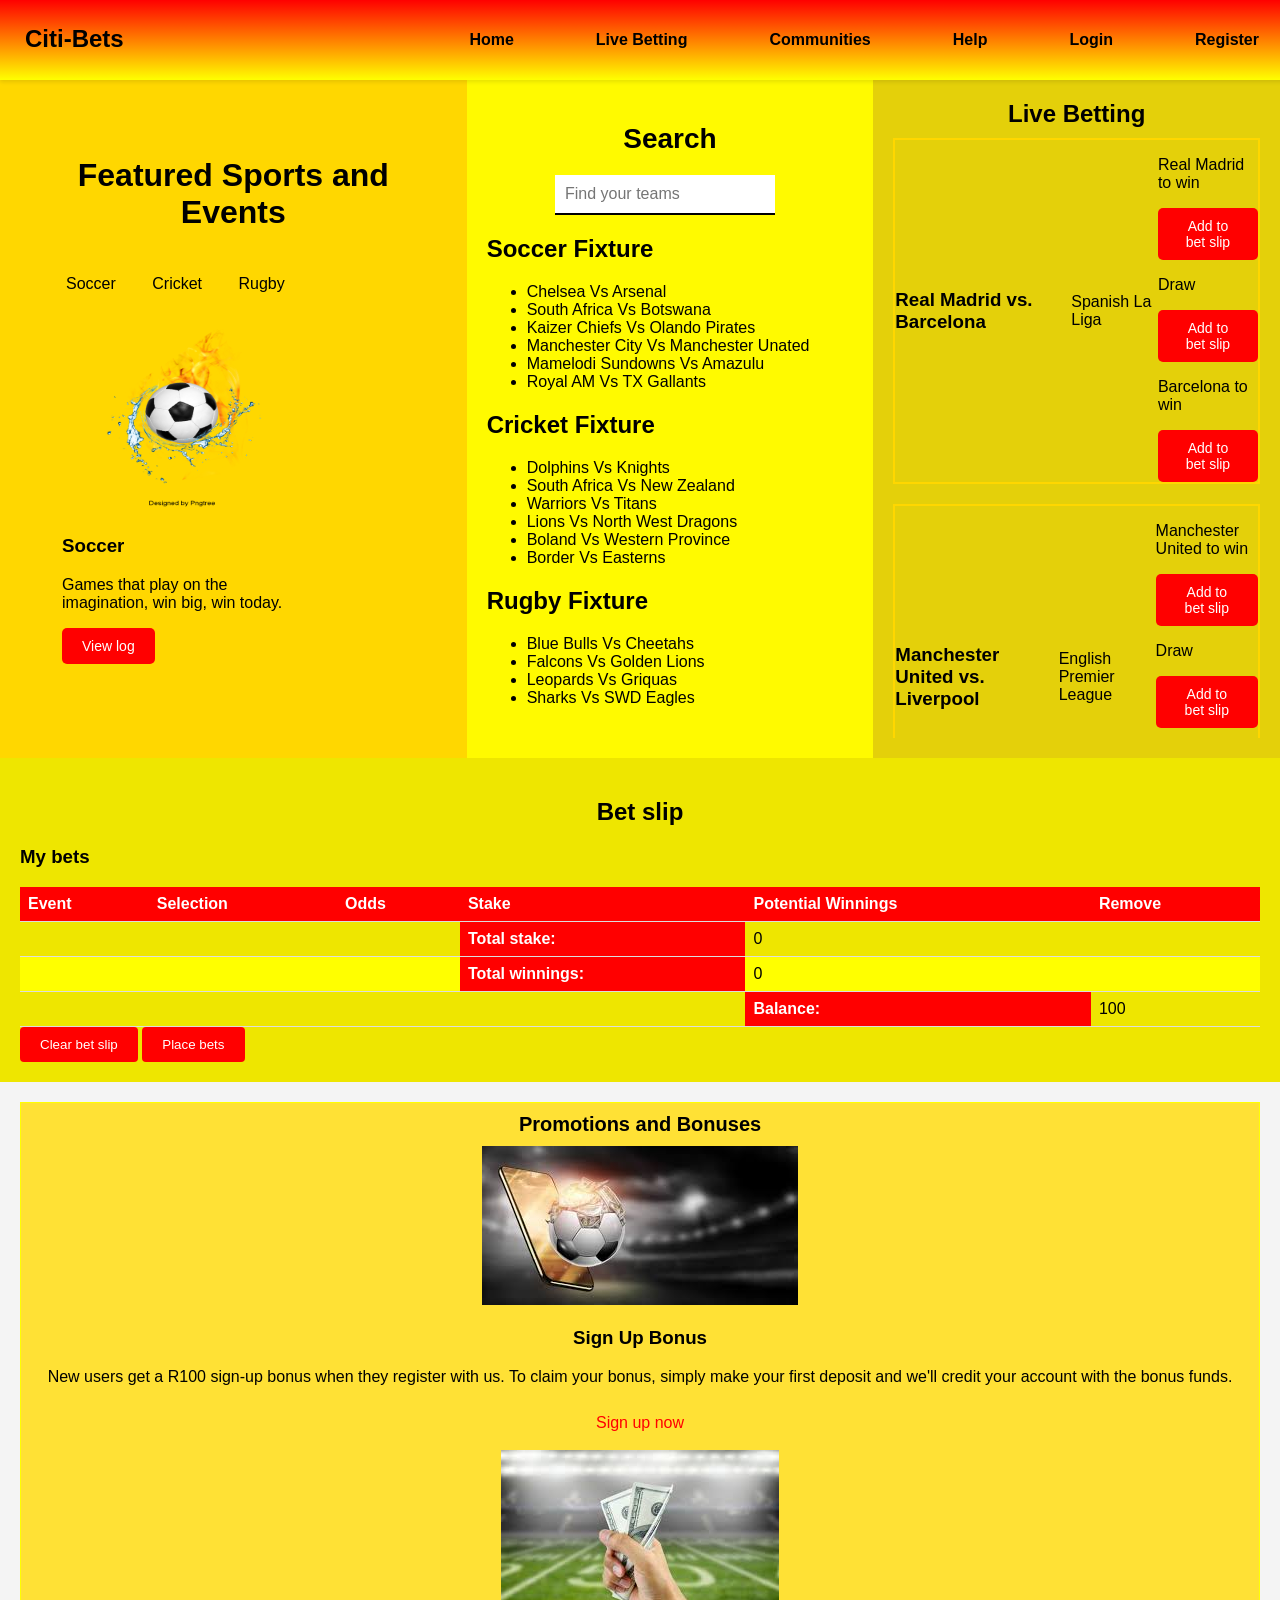
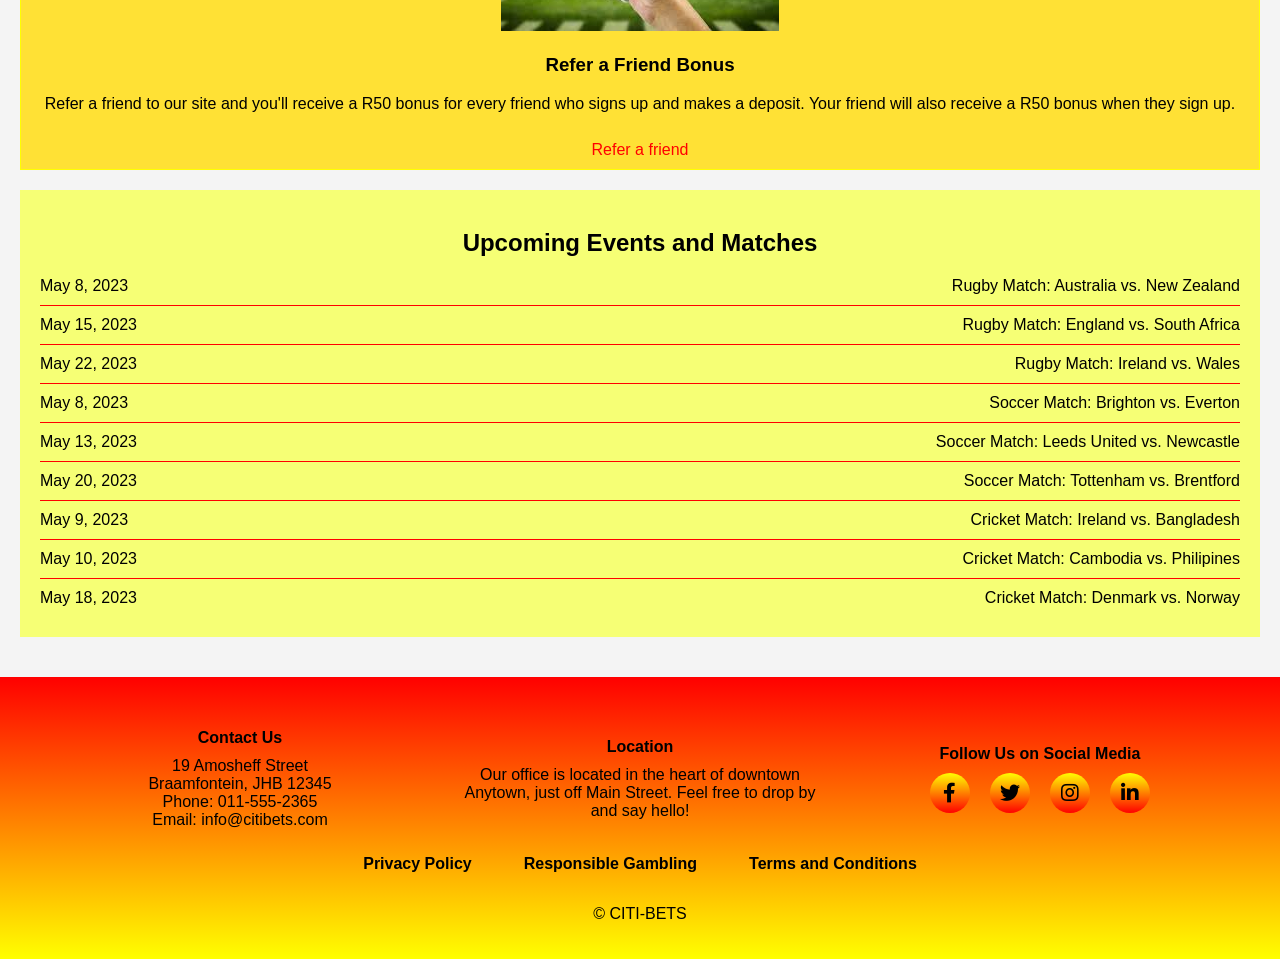
==== betspage.html @ 3cd9afc2 "events" ====
<!DOCTYPE html>
<html>
<head>
	<title>My Sports Betting Website</title>
<!-- Favicon -->
<link href="img/favicon.ico" rel="icon">

<!-- Google Web Fonts -->
<link rel="preconnect" href="https://fonts.googleapis.com">
<link rel="preconnect" href="https://fonts.gstatic.com" crossorigin>
<link href="https://fonts.googleapis.com/css2?family=Open+Sans:wght@400;600&family=Oswald:wght@500;600;700&family=Pacifico&display=swap" rel="stylesheet"> 

<!-- Icon Font Stylesheet -->
<link href="https://cdnjs.cloudflare.com/ajax/libs/font-awesome/5.10.0/css/all.min.css" rel="stylesheet">
<link href="https://cdn.jsdelivr.net/npm/bootstrap-icons@1.4.1/font/bootstrap-icons.css" rel="stylesheet">

<link rel="stylesheet" href="./css/style1.css">

<script>
	// function to show/hide sports content
function showSport(sportId) {
  // Hide all sports
  var sports = document.getElementsByClassName("sport-content");
  for (var i = 0; i < sports.length; i++) {
    sports[i].style.display = "none";
  }

  // Show the selected sport
  var sport = document.getElementById(sportId);
  sport.style.display = "block";
}

// Get all the tab links
var tabLinks = document.getElementsByClassName("tablinks");

// Get all the tab content
var tabContent = document.getElementsByClassName("tabcontent");

// Show the default tab
document.getElementById("Soccer").style.display = "block";

// When a tab is clicked, show the corresponding tab content and set the active tab link
function openTab(event, tabName) {
  // Hide all the tab content
  for (var i = 0; i < tabContent.length; i++) {
    tabContent[i].style.display = "none";
  }
  // Remove the active class from all the tab links
  for (var i = 0; i < tabLinks.length; i++) {
    tabLinks[i].className = tabLinks[i].className.replace(" active", "");
  }
  // Show the tab content for the clicked tab and set the active class for the corresponding tab link
  document.getElementById(tabName).style.display = "block";
  event.currentTarget.className += " active";
}
// End of function to show/hide sports content

// Search team codes
function searchResults(){
		let input = document.getElementById('search_bar').value;
		input = input.toLowerCase();
		let searchList = document.getElementsByClassName('search_results');
		 for(let indexValue =0; indexValue <searchList.length; indexValue++){
			 if(!searchList[indexValue].innerText.toLowerCase().includes(input)){
				searchList[indexValue].style.display="none";
				}
				else {
					searchList[indexValue].display="list-item";			
				}
		 }

		
	}
// end here

</script>
</head>
<body>
	<header>
		<div class="logo">Citi-Bets</div>
		<div class="nav-wrapper">
		  <nav>
			<ul>
			  <li><a href="#">Home</a></li>
			  <li class="dropdown">
				<a href="#" class="dropbtn">Live Betting</a>
				<div class="dropdown-content">
				  <a href="#" onclick="showSport('soccer-content')">Soccer</a>
				  <a href="#" onclick="showSport('cricket-content')">Cricket</a>
				  <a href="#" onclick="showSport('rugby-content')">Rugby</a>
				</div>
			  </li>
			  <li><a href="#">Communities</a></li>
			  <li><a href="Help.html">Help</a></li>
			  <li><a href="Login.html">Login</a></li>
			  <li><a href="Register.html">Register</a></li>
			</ul>
		  </nav>
		  <div class="hamburger">&#9776;</div>
		</div>
	  </header>	  		  
	
	<main>
		<section class="featured">
			<h2>Featured Sports and Events</h2>
			<!-- Code for featured sports and events goes here -->
			<div class="tab">
				<button class="tablinks active" onclick="openTab(event, 'Soccer')" style="font-size: medium;">Soccer</button>
				<button class="tablinks" onclick="openTab(event, 'Cricket')" style="font-size: medium;">Cricket</button>
				<button class="tablinks" onclick="openTab(event, 'Rugby')" style="font-size: medium;">Rugby</button>
			  </div>
			  
			  <div id="Soccer" class="tabcontent" style="display:block;">
				<img src="./images/socceroi.png" alt="Sport Image">
				<h3>Soccer</h3>
				<p>Games that play on the imagination, win big, win today.</p>
				<button class="btn" id="log-button" onclick="openSoccerModal()">View log</button>
			  </div>
			  
			  <div id="Cricket" class="tabcontent">
				<img src="./images/cricketoi.png" alt="Sport Image">
				<h3>Cricket</h3>
				<p>Cricket is a funny game, we have legends and living legends but the game does'nt stop for anyone!   WIN BIG!!!</p>
				<button class="btn" id="cricket-button" onclick="openCricketModal()">View log</button>
			  </div>
			  
			  <div id="Rugby" class="tabcontent">
				<img src="./images/images (12).jpg" alt="Sport Image">
				<h3>Rugby</h3>
				<p>Rugby where supporting a hooker wont get you a divorce.</p>
				<button class="btn" id="Rugby-button" onclick="openRugbyModal()">View log</button>
			  </div>			  

<!-- The soccer modal -->
<div id="log-modal" class="modal">

  <!-- Modal content -->
  <div class="modal-content">
    <span class="sclose">&times;</span>
    <h2>Premier League top 10 </h2>
    <table id="log-table">
      <thead>
        <tr>
          <th>Rank</th>
          <th>Team Name</th>
          <th>Points</th>
          <th>Wins</th>
          <th>Losses</th>
          <th>Draws</th>
        </tr>
      </thead>
      <tbody>
        <!-- Table rows will be dynamically generated -->
      </tbody>
    </table>
  </div>

</div>

<!-- The cricket modal -->
<div id="cricket-modal" class="modal">

  <!-- Modal content -->
  <div class="modal-content">
    <span class="cclose">&times;</span>
    <h2>ICC Cricket Rankings</h2>
    <table id="cricket-table">
      <thead>
        <tr>
          <th>Rank</th>
          <th>Team Name</th>
          <th>Points</th>
          <th>Matches</th>
          <th>Rating</th>
        </tr>
      </thead>
      <tbody>
        <!-- Table rows will be dynamically generated -->
      </tbody>
    </table>
  </div>

</div>

<!-- The modal -->
<div id="Rugby-modal" class="modal">

  <!-- Modal content -->
  <div class="modal-content">
    <span class="rclose">&times;</span>
    <h2>International Rugby League</h2>
    <table id="Rugby-table">
      <thead>
        <tr>
          <th>Rank</th>
          <th>Team Name</th>
          <th>Points</th>
          <th>Wins</th>
          <th>Losses</th>
          <th>Draws</th>
        </tr>
      </thead>
      <tbody>
        <!-- Table data will be populated dynamically -->
      </tbody>
    </table>
  </div>

</div>


			  
		</section>
		<section class="search">
			<h2>Search</h2>
			<!-- Code for search bar goes here -->
			<form>
				<input type="text" placeholder="Find your teams" id="search_bar" onkeypress="searchResults()">
				<!-- <button type="submit"><i class="fa fa-search"></i></button> -->
			  </form>
			  <h1 class="search_by_header">Soccer Fixture</h1>
			  <ul class=""> 
				<!-- <h1>Soccer Fixture</h1> -->
				<li class="search_results">Chelsea Vs Arsenal</li>
				<li class="search_results">South Africa Vs Botswana</li>
				<li class="search_results">Kaizer Chiefs Vs Olando Pirates</li>
				<li class="search_results">Manchester City Vs Manchester Unated</li>
				<li class="search_results">Mamelodi Sundowns Vs Amazulu</li>
				<li class="search_results">Royal AM Vs TX Gallants</li>
			  </ul>
			
			   <h1>Cricket Fixture</h1>
			 
			  <ul class="search_by_header">
				<li class="search_results">Dolphins Vs Knights</li>
				<li class="search_results">South Africa Vs New Zealand</li>
				<li class="search_results">Warriors Vs Titans</li>
				<li class="search_results">Lions Vs North West Dragons</li>
				<li class="search_results">Boland Vs Western Province </li>
				<li class="search_results">Border Vs Easterns</li>
			  </ul>

			   <h1>Rugby Fixture</h1>
			  <ul class="list">
				<li class="search_results">Blue Bulls Vs Cheetahs</li>
				<li class="search_results">Falcons Vs Golden Lions</li>
				<li class="search_results">Leopards Vs Griquas</li>
				<li class="search_results">Sharks Vs SWD Eagles</li>
			  </ul>
		</section>
		<!-- <section class="popular">
			<h2>Betting Markets</h2>
				<div class="market">
				  <img src="./images/images (13).jpg" alt="Market 1 Image" style="width: auto; height: 100px;">
				</div>
				<div class="market">
				  <img src="./images/download (5).jpg" alt="Market 2 Image" style="width: auto; height: 100px;">
				</div>
				<div class="market">
				  <img src="./images/download (6).jpg" alt="Market 3 Image" style="width: auto; height: 100px;">
				</div>		  
		</section>		   -->
		<section class="live">	
			<h2>Live Betting</h2>
		<!-- Soccer -->
<div id="soccer-content" class="sport-content">
	<div class="match">
		<div class="bet">
		  <h3>Real Madrid vs. Barcelona</h3>
		  <p>Spanish La Liga</p>
		  <div class="bet-options">
			<div class="option">
			  <p>Real Madrid to win</p>
			  <button onclick="addBet('Real Madrid vs. Barcelona','Real Madrid to win', 1.8); return true;">Add to bet slip</button>
			</div>
			<div class="option">
			  <p>Draw</p>
			  <button onclick="addBet('Real Madrid vs. Barcelona','Draw', 3.0)">Add to bet slip</button>
			</div>
			<div class="option">
			  <p>Barcelona to win</p>
			  <button onclick="addBet('Real Madrid vs. Barcelona','Barcelona to win', 2.5)">Add to bet slip</button>
			</div>
		  </div>
		</div>
	  </div>
	  
	  <div class="match">
		<div class="bet">
		  <h3>Manchester United vs. Liverpool</h3>
		  <p>English Premier League</p>
		  <div class="bet-options">
			<div class="option">
			  <p>Manchester United to win</p>
			  <button onclick="addBet('Manchester United vs. Liverpool','Manchester United to win', 1.8)">Add to bet slip</button>
			</div>
			<div class="option">
			  <p>Draw</p>
			  <button onclick="addBet('Manchester United vs. Liverpool','Draw', 3.0)">Add to bet slip</button>
			</div>
			<div class="option">
			  <p>Liverpool to win</p>
			  <button onclick="addBet('Manchester United vs. Liverpool','Liverpool to win', 2.5)">Add to bet slip</button>
			</div>
		  </div>
		</div>
	  </div>
	  
	  <div class="match">
		<div class="bet">
		  <h3>Bayern Munich vs. Borussia Dortmund</h3>
		  <p>German Bundesliga</p>
		  <div class="bet-options">
			<div class="option">
			  <p>Bayern Munich to win</p>
			  <button onclick="addBet('Bayern Munich vs. Borussia Dortmund','Bayern Munich to win', 1.5)">Add to bet slip</button>
			</div>
			<div class="option">
			  <p>Draw</p>
			  <button onclick="addBet('Bayern Munich vs. Borussia Dortmund','Draw', 3.2)">Add to bet slip</button>
			</div>
			<div class="option">
			  <p>Borussia Dortmund to win</p>
			  <button onclick="addBet('Bayern Munich vs. Borussia Dortmund','Borussia Dortmund to win', 2.8)">Add to bet slip</button>
			</div>
		  </div>
		</div>
	  </div>
	  
  </div>
  
  <!-- Cricket -->
  <div id="cricket-content" class="sport-content" style="display:none;">
	<div class="match-info">
		<h3>India vs. England</h3>
		<p>Match Status: In Progress</p>
		<p>Current Score: India 112/3 (20 overs)</p>
	</div>
	<div class="betting-options">
		<h4>Top Batsman</h4>
		<ul>
		  <li><button onclick="addBet('India vs. England', 'Virat Kohli', 3.80)">Virat Kohli (3.80)</button></li>
		  <li><button onclick="addBet('India vs. England', 'Joe Root', 4.00)">Joe Root (4.00)</button></li>
		  <li><button onclick="addBet('India vs. England', 'Jonny Bairstow', 4.50)">Jonny Bairstow (4.50)</button></li>
		</ul>
		<h4>Winner of the Match</h4>
		<ul>
		  <li><button onclick="addBet('India vs. England', 'India', 1.80)">India (1.80)</button></li>
		  <li><button onclick="addBet('India vs. England', 'England', 2.20)">England (2.20)</button></li>
		</ul>
	</div>
 

  <div class="match-info">
	<h3>West Indies vs. Pakistan</h3>
	<p>Match Status: In Progress</p>
	<p>Current Score: West Indies 134/2 (25 overs)</p>
  </div>
  <div class="betting-options">
	<h4>Top Batsman</h4>
	<ul>
	  <li><button onclick="addBet('West Indies vs. Pakistan', 'Chris Gayle', 3.50)">Chris Gayle (3.50)</button></li>
	  <li><button onclick="addBet('West Indies vs. Pakistan', 'Babar Azam', 4.00)">Babar Azam (4.00)</button></li>
	  <li><button onclick="addBet('West Indies vs. Pakistan', 'Shai Hope', 4.50)">Shai Hope (4.50)</button></li>
	</ul>
	<h4>Winner of the Match</h4>
	<ul>
	  <li><button onclick="addBet('West Indies vs. Pakistan', 'West Indies', 1.80)">West Indies (1.80)</button></li>
	  <li><button onclick="addBet('West Indies vs. Pakistan', 'Pakistan', 2.20)">Pakistan (2.20)</button></li>
	</ul>
  </div>

  <div class="match-info">
	<h3>South Africa vs. Sri Lanka</h3>
	<p>Match Status: In Progress</p>
	<p>Current Score: South Africa 256/7 (45 overs)</p>
  </div>
  <div class="betting-options">
	<h4>Top Batsman</h4>
	<ul>
	  <li><button onclick="addBet('South Africa vs. Sri Lanka', 'Quinton de Kock', 3.50)">Quinton de Kock (3.50)</button></li>
	  <li><button onclick="addBet('South Africa vs. Sri Lanka', 'Kusal Mendis', 4.00)">Kusal Mendis (4.00)</button></li>
	  <li><button onclick="addBet('South Africa vs. Sri Lanka', 'Hashim Amla', 4.50)">Hashim Amla (4.50)</button></li>
	</ul>
	<h4>Winner of the Match</h4>
	<ul>
	  <li><button onclick="addBet('South Africa vs. Sri Lanka', 'South Africa', 1.80)">South Africa (1.80)</button></li>
	  <li><button onclick="addBet('South Africa vs. Sri Lanka', 'Sri Lanka', 2.20)">Sri Lanka (2.20)</button></li>
	</ul>
  </div>
  

</div>
  
  <!-- Rugby -->
  <div id="rugby-content" class="sport-content" style="display:none;">
	<div class="match-info">
		<h3>New Zealand vs. Australia</h3>
		<p>Match Status: In Progress</p>
		<p>Current Score: New Zealand 21 - Australia 14 (65 minutes)</p>
	</div>
	<div class="betting-options">
		<h4>Next Scoring Play</h4>
		<ul>
			<li><button onclick="addBet('New Zealand vs. Australia', 'New Zealand Try', 1.50)">New Zealand Try (1.50)</button></li>
			<li><button onclick="addBet('New Zealand vs. Australia', 'Australia Penalty', 2.00)">Australia Penalty (2.00)</button></li>
			<li><button onclick="addBet('New Zealand vs. Australia', 'No Scoring in Next 5 minutes', 2.50)">No Scoring in Next 5 minutes (2.50)</button></li>
		</ul>
	<h4>Winning Margin</h4>
		<ul>
			<li><button onclick="addBet('New Zealand vs. Australia', 'New Zealand by 1-10 points', 1.80)">New Zealand by 1-10 points (1.80)</button></li>
			<li><button onclick="addBet('New Zealand vs. Australia', 'New Zealand by 11-20 points', 2.40)">New Zealand by 11-20 points (2.40)</button></li>
			<li><button onclick="addBet('New Zealand vs. Australia', 'Australia by 1-10 points', 3.10)">Australia by 1-10 points (3.10)</button></li>
			<li><button onclick="addBet('New Zealand vs. Australia', 'Australia by 11-20 points', 4.00)">Australia by 11-20 points(4.00)</button></li>
			<li><button onclick="addBet('New Zealand vs. Australia', 'Draw', 1.00)">Draw (1.00)</button></li>
		</ul>
	</div>

	<div class="match-info">
		<h3>South Africa vs. Fiji</h3>
		<p>Match Status: In Progress</p>
		<p>Current Score: South Africa 31 - Fiji 24 (65 minutes)</p>
	</div>
	<div class="betting-options">
		<h4>Next Scoring Play</h4>
		<ul>
			<li><button onclick="addBet('South Africa vs. Fiji', 'New Zealand Try', 1.50)">Fiji Try (1.50)</button></li>
			<li><button onclick="addBet('South Africa vs. Fiji', 'South Africa Penalty', 2.00)">South Africa Penalty (2.00)</button></li>
			<li><button onclick="addBet('South Africa vs. Fiji', 'No Scoring in Next 5 minutes', 2.50)">No Scoring in Next 5 minutes (2.50)</button></li>
		</ul>
	<h4>Winning Margin</h4>
		<ul>
			<li><button onclick="addBet('South Africa vs. Fiji', 'New Zealand by 1-10 points', 1.80)">Fiji by 1-10 points (1.80)</button></li>
			<li><button onclick="addBet('South Africa vs. Fiji', 'New Zealand by 11-20 points', 2.40)">Fiji by 11-20 points (2.40)</button></li>
			<li><button onclick="addBet('South Africa vs. Fiji', 'Australia by 1-10 points', 3.10)">South Africa by 1-10 points (3.10)</button></li>
			<li><button onclick="addBet('South Africa vs. Fiji', 'Australia by 11-20 points', 4.00)">South Africa by 11-20 points(4.00)</button></li>
			<li><button onclick="addBet('South Africa vs. Fiji', 'Draw', 1.00)">Draw (1.00)</button></li>
		</ul>
	</div>

	<div class="match-info">
		<h3>Argentina vs. Wales</h3>
		<p>Match Status: In Progress</p>
		<p>Current Score: Argentina 41 - Wales 34 (65 minutes)</p>
	</div>
	<div class="betting-options">
		<h4>Next Scoring Play</h4>
		<ul>
			<li><button onclick="addBet('Argentina vs. Wales', 'Argentina Try', 1.50)">Argentina Try (1.50)</button></li>
			<li><button onclick="addBet('Argentina vs. Wales', 'Wales Penalty', 2.00)">Wales Penalty (2.00)</button></li>
			<li><button onclick="addBet('Argentina vs. Wales', 'No Scoring in Next 5 minutes', 2.50)">No Scoring in Next 5 minutes (2.50)</button></li>
		</ul>
	<h4>Winning Margin</h4>
		<ul>
			<li><button onclick="addBet('Argentina vs. Wales', 'Argentina by 1-10 points', 1.80)">Argentina by 1-10 points (1.80)</button></li>
			<li><button onclick="addBet('Argentina vs. Wales', 'Argentina by 11-20 points', 2.40)">Argentina by 11-20 points (2.40)</button></li>
			<li><button onclick="addBet('Argentina vs. Wales', 'Wales by 1-10 points', 3.10)">Wales by 1-10 points (3.10)</button></li>
			<li><button onclick="addBet('Argentina vs. Wales', 'Wales by 11-20 points', 4.00)">Wales by 11-20 points(4.00)</button></li>
			<li><button onclick="addBet('Argentina vs. Wales', 'Draw', 1.00)">Draw (1.00)</button></li>
		</ul>
	</div>

		</section>		  
		<section class="Bets">
			<h2>Bet slip</h2>
			<div class="bet-content">
			<div class="bet-slip">
				<h3>My bets</h3>
				<div class="table-container">
				<table id="bets-table">
				  <thead>
					<tr>
					  <th>Event</th>
					  <th>Selection</th>
					  <th>Odds</th>
					  <th>Stake</th>
					  <th>Potential Winnings</th>
					  <th>Remove</th>
					</tr>
				  </thead>
				  <tbody>
					<!-- Rows for each selected bet will be added dynamically with JavaScript -->
				  </tbody>
				  <tfoot>
					<tr>
					  <td colspan="3"></td>
					  <th>Total stake:</th>
					  <td id="total-stake">0</td>
					  <td></td>
					</tr>
					<tr>
					  <td colspan="3"></td>
					  <th>Total winnings:</th>
					  <td id="total-winnings">0</td>
					  <td></td>
					</tr>
					<tr>
					  <td colspan="4"></td>
					  <th>Balance:</th>
					  <td id="balance">100</td>
					</tr>
				  </tfoot>
				</table>
				</div>
				<button class="btn-clear" onclick="clearBetSlip()">Clear bet slip</button>
				<button class="btn-place" onclick="placeBets()">Place bets</button>

<script>
	//set the cookie
	function setCookie(name, value, days) {
    var expires = "";
    if (days) {
      var date = new Date();
      date.setTime(date.getTime() + (days * 24 * 60 * 60 * 1000));
      expires = "; expires=" + date.toUTCString();
    }
    document.cookie = name + "=" + (value || "") + expires + "; path=/";
  }
  //get the cookie
  function getCookie(name) {
    var nameEQ = name + "=";
    var ca = document.cookie.split(';');
    for (var i = 0; i < ca.length; i++) {
      var c = ca[i];
      while (c.charAt(0) == ' ') c = c.substring(1, c.length);
      if (c.indexOf(nameEQ) == 0) return c.substring(nameEQ.length, c.length);
    }
    return null;
  }
  //clear the cookie after a certain amount of time
  function clearCookie(name) {
    document.cookie = name + '=; Max-Age=-99999999;';
  }
  //save bets to the cookie
  function saveBetsToCookie(bets) {
    setCookie("bets", JSON.stringify(bets), 7);
  }
  //get the bets from the cookie
  function getBetsFromCookie() {
    var bets = getCookie("bets");
    if (bets) {
      return JSON.parse(bets);
    }
    return [];
  }
// Get the bets from cookies and populate the table
var bets = getBetsFromCookie();
var tableBody = document.querySelector("#bets-table tbody");
tableBody.innerHTML = "";
for (var i = 0; i < bets.length; i++) {
  var bet = bets[i];
  var row = tableBody.insertRow(-1);
  var eventCell = row.insertCell(0);
  var selectionCell = row.insertCell(1);
  var oddsCell = row.insertCell(2);
  var stakeCell = row.insertCell(3);
  var winningsCell = row.insertCell(4);
  var removeCell = row.insertCell(5);
  eventCell.innerHTML = bet.event;
  selectionCell.innerHTML = bet.selection;
  oddsCell.innerHTML = bet.odds;
  stakeCell.innerHTML = bet.stake;
  winningsCell.innerHTML = bet.winnings;
  removeCell.innerHTML = '<button onclick="removeBet(' + i + ')">Remove</button>';
}

// Clear the table on page load
tableBody.innerHTML = "";

function placeBets() {
  // Get the bets from the table
  var betsTable = document.getElementById("bets-table");
  var betsRows = betsTable.getElementsByTagName("tbody")[0].getElementsByTagName("tr");
  var bets = [];
  for (var i = 0; i < betsRows.length; i++) {
    var bet = {
      event: betsRows[i].getElementsByTagName("td")[0].textContent,
      selection: betsRows[i].getElementsByTagName("td")[1].textContent,
      odds: betsRows[i].getElementsByTagName("td")[2].textContent,
      stake: betsRows[i].getElementsByTagName("td")[3].textContent,
      potentialWinnings: betsRows[i].getElementsByTagName("td")[4].textContent
    };
    bets.push(bet);
  }

  // Save the bets to cookies
  document.cookie = "bets=" + JSON.stringify(bets);

  // Show alert to confirm bet placement
  alert("Your bet has been placed successfully!");

  // Redirect the user to their profile page
//   window.location.href = "profile.html";
}
// Get the balance and total stake elements
const balanceEl = document.getElementById('balance');
const totalStakeEl = document.getElementById('total-stake');

// Update the balance as the total stake changes
totalStakeEl.addEventListener('input', () => {
  const balance = parseFloat(balanceEl.textContent);
  const totalStake = parseFloat(totalStakeEl.textContent);
  const newBalance = balance - totalStake;
  balanceEl.textContent = newBalance.toFixed(2);
});

</script>

			  </div>
			</div>
		</section>
		
	</main>
	<aside>
		<section class="promotions">
			<h2>Promotions and Bonuses</h2>
			<div class="promotion">
				<img src="./images/images (14).jpg" alt="Promotion 1">
				<h3>Sign Up Bonus</h3>
				<p>New users get a R100 sign-up bonus when they register with us. To claim your bonus, simply make your first deposit and we'll credit your account with the bonus funds.</p><br/>
				<a href="Register.html" class="btn btn-primary">Sign up now</a><br/>
			  </div>
			  <div class="promotion"><br/>
				<img src="./images/images (15).jpg" alt="Promotion 2">
				<h3>Refer a Friend Bonus</h3>
				<p>Refer a friend to our site and you'll receive a R50 bonus for every friend who signs up and makes a deposit. Your friend will also receive a R50 bonus when they sign up.</p><br/>
				<a href="communities.html" class="btn btn-primary">Refer a friend</a><br/>
			  </div>
		</section>
		<section class="upcoming">
			<h2>Upcoming Events and Matches</h2>
				<ul>
				  <li>
					<span class="date">May 8, 2023</span>
					<span class="event">Rugby Match: Australia vs. New Zealand</span>
				  </li>
				  <li>
					<span class="date">May 15, 2023</span>
					<span class="event">Rugby Match: England vs. South Africa</span>
				  </li>
				  <li>
					<span class="date">May 22, 2023</span>
					<span class="event">Rugby Match: Ireland vs. Wales</span>
				  </li>
				  <li>
					<span class="date">May 8, 2023</span>
					<span class="event">Soccer Match: Brighton vs. Everton</span>
				  </li>
				  <li>
					<span class="date">May 13, 2023</span>
					<span class="event">Soccer Match: Leeds United vs. Newcastle</span>
				  </li>
				  <li>
					<span class="date">May 20, 2023</span>
					<span class="event">Soccer Match: Tottenham vs. Brentford</span>
				  </li>
				  <li>
					<span class="date">May 9, 2023</span>
					<span class="event">Cricket Match: Ireland vs. Bangladesh</span>
				  </li>
				  <li>
					<span class="date">May 10, 2023</span>
					<span class="event">Cricket Match: Cambodia vs. Philipines</span>
				  </li>
				  <li>
					<span class="date">May 18, 2023</span>
					<span class="event">Cricket Match: Denmark vs. Norway</span>
				  </li>
				</ul>
		</section>
			  
		<!-- <section class="quick-links">
			<h2>Logs</h2>
			<h3 style="text-align: center;" id="soccerh">Soccer</h3>
			
			<h3 style="text-align: center;" id="cricketh">Cricket</h3>
			
			<h3 style="text-align: center;" id="rugbyh">Rugby</h3>
			

		</section> -->
	</aside>


	    <!-- Footer Start -->
		<footer>
			<div class="footer-container">
			  <div class="footer-section contact">
				<h4>Contact Us</h4>
				<p>19 Amosheff Street<br> Braamfontein, JHB 12345<br> Phone: 011-555-2365<br> Email: info@citibets.com</p>
			  </div>
			  <div class="footer-section location">
				<h4>Location</h4>
				<p>Our office is located in the heart of downtown Anytown, just off Main Street. Feel free to drop by and say hello!</p>
			  </div>
			  <div class="footer-section social-media">
				<h4>Follow Us on Social Media</h4>
				<ul>
				  <li><a href="#"><i class="fab fa-facebook-f"></i></a></li>
				  <li><a href="#"><i class="fab fa-twitter"></i></a></li>
				  <li><a href="#"><i class="fab fa-instagram"></i></a></li>
				  <li><a href="#"><i class="fab fa-linkedin-in"></i></a></li>
				</ul>
			  </div>
			</div>
			<nav class="btmnav">
			  <ul>
				<li><a href="#">Privacy Policy</a></li>
				<li><a href="#">Responsible Gambling</a></li>
				<li><a href="#">Terms and Conditions</a></li>
			  </ul>
			</nav>
			<p>&copy; CITI-BETS</p>
		  </footer>
		  
		<!-- Footer End -->



<script>
	// sports betting
function addBet(event, selection, odds) {
  // Get the bet slip table and the total stake and total winnings cells
  const betSlipTable = document.querySelector('.bet-slip table tbody');
  const totalStakeCell = document.getElementById('total-stake');
  const totalWinningsCell = document.getElementById('total-winnings');
  
  // Create a new row for the bet in the bet slip table
  const newRow = document.createElement('tr');
  
  // Create cells for the new row with the selection, odds, and stake
  const eventCell = document.createElement('td');
  const selectionCell = document.createElement('td');
  const oddsCell = document.createElement('td');
  const stakeCell = document.createElement('td');
  const potentialWinningsCell = document.createElement('td');
  const removeCell = document.createElement('td');
  
  // Add the selection, odds, and stake to the cells
  eventCell.textContent = event;
  selectionCell.textContent = selection;
  oddsCell.textContent = odds;
  stakeCell.innerHTML = `<input type="number" min="0" step="0.01" value="0" onchange="updateBet(this, ${odds})">`;
  potentialWinningsCell.textContent = '0';
  removeCell.innerHTML = '<button onclick="removeBet(this)">Remove</button>';
  
  // Append the cells to the new row
  newRow.appendChild(eventCell);
  newRow.appendChild(selectionCell);
  newRow.appendChild(oddsCell);
  newRow.appendChild(stakeCell);
  newRow.appendChild(potentialWinningsCell);
  newRow.appendChild(removeCell);
  
  // Append the new row to the bet slip table
  betSlipTable.appendChild(newRow);
  
  // Update the total stake and total winnings cells
  updateTotalStakeAndWinnings();
}

function updateBet(inputElement, odds) {
  // Get the stake and potential winnings cells for this row
  const stakeCell = inputElement.parentNode;
  const potentialWinningsCell = stakeCell.nextElementSibling;
  
  // Calculate the potential winnings based on the stake and odds
  const stake = inputElement.value;
  const potentialWinnings = stake * odds;
  
  // Update the potential winnings cell
  potentialWinningsCell.textContent = potentialWinnings.toFixed(2);
  
  // Update the total stake and total winnings cells
  updateTotalStakeAndWinnings();
}

function removeBet(buttonElement) {
  // Get the row to remove
  const rowToRemove = buttonElement.parentNode.parentNode;
  
  // Remove the row from the bet slip table
  rowToRemove.remove();
  
  // Update the total stake and total winnings cells
  updateTotalStakeAndWinnings();
}

function clearBetSlip() {
  // Get the bet slip table and the total stake and total winnings cells
  const betSlipTable = document.querySelector('.bet-slip table tbody');
  const totalStakeCell = document.getElementById('total-stake');
  const totalWinningsCell = document.getElementById('total-winnings');
  
  // Remove all rows from the bet slip table
  betSlipTable.innerHTML = '';
  
  // Reset the total stake and total winnings cells
  totalStakeCell.textContent = '0';
  totalWinningsCell.textContent = '0';
}

function updateTotalStakeAndWinnings() {
  // Get the bet slip table, the total stake and total winnings cells, and the balance cell
  const betSlipTable = document.querySelector('.bet-slip table tbody');
  const totalStakeCell = document.getElementById('total-stake');
  const totalWinningsCell = document.getElementById('total-winnings');
  const balanceCell = document.getElementById('balance');

  // Get the current balance
  let balance = parseFloat(balanceCell.textContent);

  // Calculate the total stake and total potential winnings
  let totalStake = 0;
  let totalPotentialWinnings = 0;

  // Loop through each row in the bet slip table
  const betRows = betSlipTable.querySelectorAll('tr');
  betRows.forEach(row => {
    // Get the stake and potential winnings cells for this row
    const stakeCell = row.querySelector('td:nth-child(4)');
    const potentialWinningsCell = row.querySelector('td:nth-child(5)');

    // Get the stake and potential winnings for this row
    const stake = parseFloat(stakeCell.querySelector('input').value);
    const potentialWinnings = parseFloat(potentialWinningsCell.textContent);

    // Add the stake and potential winnings to the totals
    totalStake += stake;
    totalPotentialWinnings += potentialWinnings;
  });

  // Decrement the balance by the total stake
  balance -= totalStake;

  // Update the total stake, balance, and total potential winnings cells
  totalStakeCell.textContent = totalStake.toFixed(2);
  balanceCell.textContent = balance.toFixed(2);
  totalWinningsCell.textContent = totalPotentialWinnings.toFixed(2);
}

// end of sports betting
</script>
		<script src="https://ajax.googleapis.com/ajax/libs/jquery/3.6.4/jquery.min.js"></script>
		<script src="./Js/Script.js"></script>
		<script src="./Js/soccer.js"></script>
		<script src="./Js/cricket.js"></script>
		<script src="./Js/rugby.js"></script>
</body>
</html>
---- css/style1.css ----
body {
	margin: 0;
	padding: 0;
	font-family: Arial, sans-serif;
	font-size: 16px;
}
/* navigation bar */
header {
  position: fixed;
  top: 0;
  left: 0;
  width: 100%;
  background: linear-gradient(to bottom, red, yellow);
  z-index: 999;
  box-shadow: 0px 2px 4px rgba(0, 0, 0, 0.1);
  padding: 15px;
}

nav {
  display: flex;
  justify-content: flex-end;
}

nav ul {
  display: flex;
  list-style: none;
  margin: 0;
  padding: 0;
}

nav li {
  margin-left: 30px;
  margin-right: 20px;
}

nav a {
  display: block;
  text-decoration: none;
  color: black;
  font-weight: bold;
  padding: 10px 20px;
  padding: 16px;
  font-size: 16px;
  border: none;
}

nav a:hover {
  background-color: #FFA500; /* orange */
}

.logo {
  float: left;
  font-size: 24px;
  font-weight: bold;
  margin: 10px;
}

.dropdown {
  position: relative;
  display: inline-block;
}

.dropbtn {
  padding: 16px;
  font-size: 16px;
  border: none;
}

.dropdown-content {
  display: none;
  position: absolute;
  background: linear-gradient(to bottom, red, yellow);
  min-width: 160px;
  box-shadow: 0px 8px 16px 0px rgba(0, 0, 0, 0.2);
  z-index: 1;
}

.dropdown-content a {
  color: black;
  padding: 12px 16px;
  text-decoration: none;
  display: block;
}

.dropdown-content a:hover {
  background-color: #FFA500; /* orange */
}

.dropdown:hover .dropdown-content {
  display: block;
}

.dropdown:hover .dropbtn {
  background-color: #FFA500; /* orange */
}

.hamburger {
  display: none;
  cursor: pointer;
}

@media (max-width: 768px) {
  nav{
    display: none;
  }
  nav ul {
    width: 100%;
  }

  nav li {
    margin: 10px;
  }

  nav a {
    padding: 10px;
  }

  .logo {
    margin-left: 10px;
  }

  .hamburger {
    display: block;
  }

  nav ul {
    position: absolute;
    top: 80px;
    right: 0;
    bottom: 0;
    transform: translateY(-100%);
    transition: transform 0.3s ease-in-out;
  }

  nav ul.show {
    transform: translateY(0);
  }
  
  .nav-wrapper.active .nav-ul {
    display: block;
  }
}
/* end of nav bar */

main {
	display: flex;
	flex-wrap: wrap;
	justify-content: space-between;
    margin-top: 80px;
}

section {
    flex: 1;
    padding: 20px;
    box-sizing: border-box;
}

/* Featured sports sections */
.featured {
    background-color: #eee;
}

.featured {
    background-color: #FFD700; /* yellow */
    color: #000000; /* black */
    padding: 50px;
  }
  
  .featured h2 {
    font-size: 32px;
    margin-bottom: 30px;
  }
  
  .featured .btn{
    background-color: red;
    color: white;
    border: none;
    padding: 10px 20px;
    font-size: 14px;
    border-radius: 5px;
    cursor: pointer;
  }

  .featured .btn:hover{
    color: black;
  }

/* tabs for featured sports */
/* Style the tab */
.tab {
  overflow: hidden;
  width: auto;
}

/* Style the buttons inside the tab */
.tab button {
  background-color: inherit;
  float: center;
  border: none;
  outline: none;
  cursor: pointer;
  padding: 14px 16px;
  transition: 0.3s;
}

/* Change background color of buttons on hover */
.tab button:hover {
  color: black;
}

/* Create an active/current tablink class */
.tab button:hover {
  color: red;
}

/* Style the tab content */
.tabcontent {
  display: none;
  padding: 6px 12px;
  border-top: none;
  width: 240px;
}
.tabcontent img {
  height: 200px;
  width: 240px;
}

/* Style the soccer modal */
.modal {
  display: none; /* Hidden by default */
  position: absolute; /* Stay in place */
  overflow: hidden;
  left: 0;
  top: 0;
  width: 100%; /* Full width */
  height: 100%; /* Full height */
  background-color: rgb(0,0,0); /* Fallback color */
  background-color: rgba(0,0,0,0.4); /* Black w/ opacity */
}

/* Modal Content/Box */
.modal-content {
  background-color: #fefefe;
  margin: 10% auto; /* 15% from the top and centered */
  padding: 20px;
  border: 1px solid #888;
  width: 80%; /* Could be more or less, depending on screen size */
}

/* The Close Button */
.sclose {
  color: #aaaaaa;
  float: right;
  font-size: 28px;
  font-weight: bold;
}

.sclose:hover,
.sclose:focus {
  color: #000;
  text-decoration: none;
  cursor: pointer;
}

/* Table styles */
#log-table {
  border-collapse: collapse;
  width: 100%;
}

#log-table th,
#log-table td {
  text-align: left;
  padding: 8px;
  border-bottom: 1px solid #ddd;
}

#log-table th {
  background-color: red;
  color: white;
}

#log-table tr:nth-child(even) {
  background-color: yellow;
}

#log-table tr:hover {
  background-color: goldenrod;
}

/* The cricket modal */
/* The Close Button */
.cclose {
  color: #aaaaaa;
  float: right;
  font-size: 28px;
  font-weight: bold;
}

.cclose:hover,
.cclose:focus {
  color: #000;
  text-decoration: none;
  cursor: pointer;
}

/* Table styles */
#cricket-table {
  border-collapse: collapse;
  width: 100%;
}

#cricket-table th,
#cricket-table td {
  text-align: left;
  padding: 8px;
  border-bottom: 1px solid #ddd;
}

#cricket-table th {
  background-color: red;
  color: white;
}

#cricket-table tr:nth-child(even) {
  background-color: yellow;
}

#cricket-table tr:hover {
  background-color: goldenrod;
}

/* Style the rugby modal */
/* The Close Button */
.rclose {
  color: #aaaaaa;
  float: right;
  font-size: 28px;
  font-weight: bold;
}

.rclose:hover,
.rclose:focus {
  color: #000;
  text-decoration: none;
  cursor: pointer;
}

/* Table styles */
#Rugby-table {
  border-collapse: collapse;
  width: 100%;
}

#Rugby-table th,
#Rugby-table td {
  text-align: left;
  padding: 8px;
  border-bottom: 1px solid #ddd;
}

#Rugby-table th {
  background-color: red;
  color: white;
}

#Rugby-table tr:nth-child(even) {
  background-color: yellow;
}

#Rugby-table tr:hover {
  background-color: goldenrod;
}
/* end featured sports sections */

/* Search section */
.search {
    background-color: #FFFA00;
    padding: 20px;
  }
  
  h2 {
    color: black;
    text-align: center;
    margin-bottom: 20px;
  }
  
  form {
    display: flex;
    align-items: center;
    justify-content: center;
  }
  
  input[type="text"] {
    border: none;
    border-bottom: 2px solid black;
    padding: 10px;
    margin-right: 10px;
    /* width: 70%; */
    font-size: 16px;
    color: black;
  }
   
/* end of search section */

/* popular betting markets */
section.popular {
    background-color: #FFEF00;
    color: black;
    padding: 20px;
  }
  
  section.popular h2 {
    font-size: 28px;
    margin-bottom: 20px;
  }
  
  section.popular div {
    display: flex;
    align-items: center;
    margin-bottom: 20px;
  }
  
  section.popular div img {
    width: 200px;
    margin-right: 20px;
  }
  
  section.popular div p {
    margin: 0;
    font-size: 20px;
  }  
/* end of popular betting markets */

/* Live betting section */
/* Soccer */
.live {
    background-color: #E4D00A;
    color: black;
    padding: 20px;
  }
  
  h2 {
    font-size: 28px;
    text-align: center;
    margin-bottom: 20px;
  }
  
  .bet {
    display: flex;
    align-items: center;
    justify-content: space-between;
    margin-bottom: 20px;
    border: 2px solid gold;
  }
  
  .bet img {
    max-width: 100px;
  }
  
  .bet-info {
    flex-grow: 1;
    margin-left: 20px;
  }
  
  .bet-title {
    font-size: 24px;
    font-weight: bold;
    margin-bottom: 10px;
  }
  
  .bet-odds {
    font-size: 18px;
    font-weight: bold;
  }
  
  .bet-options button {
    background-color: red;
    color: #fff;
    border: none;
    padding: 10px 20px;
    font-size: 14px;
    border-radius: 5px;
    cursor: pointer;
  }
  
  .bet-options button:hover {
    color: black;
  }
  
  /* cricket */
  .live h2 {
    font-size: 28px;
    text-align: center;
    margin-bottom: 20px;
  }
  
  .match-info {
    margin-bottom: 20px;
    border: 2px solid gold;
  }
  
  .match-info h3 {
    font-size: 24px;
    margin-bottom: 10px;
  }
  
  .match-info p {
    font-size: 18px;
    margin-bottom: 5px;
  }
  
  .betting-options {
    border: 2px solid gold;
    padding: 20px;
  }
  
  .betting-options h4 {
    font-size: 20px;
    margin-bottom: 10px;
  }
  
  .betting-options ul {
    list-style: none;
    margin: 0;
    padding: 0;
  }
  
  .betting-options li {
    margin-bottom: 10px;
  }
  
  .betting-options button {
    background-color: red;
    color: white;
    border: none;
    padding: 10px;
    font-size: 18px;
    cursor: pointer;
    width: 100%;
    border-radius: 5px;
  }
  
  .betting-options button:hover {
    color: black;
  }
  /* Rugby */
  .live h2 {
    font-size: 24px;
    font-weight: bold;
    margin: 0 0 10px;
  }
  
  .live .match-info {
    margin-bottom: 20px;
    margin-top: 10px;
    border: 2px solid gold;
  }
  
  .live .match-info h3 {
    font-size: 20px;
    font-weight: bold;
    margin: 0 0 10px;
  }
  
  .live .match-info p {
    font-size: 16px;
    margin: 0 0 5px;
  }
  
  .live .betting-options {
    margin-top: 20px;
  }
  
  .live .betting-options h4 {
    font-size: 18px;
    font-weight: bold;
    margin: 0 0 10px;
  }
  
  .live .betting-options ul {
    list-style: none;
    margin: 0;
    padding: 0;
  }
  
  .live .betting-options li {
    margin-bottom: 10px;
  }
  
  .live .betting-options button {
    background-color: red;
    color: #fff;
    border: none;
    padding: 10px 20px;
    font-size: 16px;
    border-radius: 5px;
    cursor: pointer;
    transition: background-color 0.3s ease;
  }
  
  .live .betting-options button:hover {
    color: black;
  }
/* end of live betting section */
/* Bets */
.Bets {
  background-color: #EEE600;
  color: black;
  padding: 20px;
}

.Bets h2 {
  font-size: 24px;
  text-align: center;
  margin-bottom: 20px;
}

.Bets button {
  background-color: red;
  color: white;
  border: none;
  padding: 10px 20px;
  border-radius: 4px;
  cursor: pointer;
}

.Bets button:hover {
  color: black;
}
/* Table styles */
#bets-table {
  border-collapse: collapse;
  width: 100%;
}

#bets-table th,
#bets-table td {
  text-align: left;
  padding: 8px;
  border-bottom: 1px solid #ddd;
}

#bets-table th {
  background-color: red;
  color: white;
}

#bets-table tr:nth-child(even) {
  background-color: yellow;
}

#bets-table tr:hover {
  background-color: goldenrod;
}
.table-container {
  max-height: 500px; /* set the maximum height for the container */
  overflow-y: auto; /* add vertical scrollbar if the content exceeds the maximum height */
}

/* end of bets */
aside {
    background-color: #f4f4f4;
    padding: 20px;
    box-sizing: border-box;
    flex: 0 0 300px;
}

/* Promotions section */
.promotions {
  background-color: #FFE135;
  border: 1px solid #ff0;
  padding: 10px;
  margin-bottom: 20px;
  text-align: center;
}

.promotions h2 {
  font-size: 20px;
  font-weight: bold;
  margin-top: 0;
  margin-bottom: 10px;
  color: black;
}

.promotions p {
  margin-bottom: 10px;
  color: black;
}

.promotions a {
  color: #f00;
  text-decoration: none;
}

.promotions a:hover {
  text-decoration: underline;
}
/* end of promotions */

/* upcoming style */
.upcoming {
  margin: 20px 0;
  background-color: #F6FF75;
}

.upcoming h2 {
  font-size: 24px;
  font-weight: bold;
  margin-bottom: 10px;
}

.upcoming ul {
  list-style-type: none;
  margin: 0;
  padding: 0;
}

.upcoming li {
  display: flex;
  align-items: center;
  justify-content: space-between;
  border-bottom: 1px solid red;
  padding: 10px 0;
}

.upcoming li:last-child {
  border-bottom: none;
}

.upcoming li .match-details {
  display: flex;
  align-items: center;
}

.upcoming li .match-details .team-name {
  font-weight: bold;
  margin-right: 10px;
}

.upcoming li .match-details .match-time {
  font-size: 14px;
  color: #666;
}

.upcoming li .bet-btn {
  background-color: #F6FF75;
  color: #fff;
  border: none;
  border-radius: 4px;
  padding: 8px 12px;
  cursor: pointer;
  font-size: 14px;
}
/* end of upcoming */

/* footer */
footer {
    display: flex;
    flex-wrap: wrap;
    justify-content: center;
    align-items: center;
    background: linear-gradient(to bottom, red,yellow);
    padding: 20px;
  }
  
  .footer-container {
    display: flex;
    flex-wrap: wrap;
    justify-content: center;
    align-items: center;
    max-width: 1200px;
    margin: 0 auto;
    text-align: center;
  }
  
  .footer-section {
    flex-basis: calc(100% / 3 - 20px);
    margin: 10px;
    text-align: center;
  }
  
  .footer-section h4 {
    margin-bottom: 10px;
  }
  
  .footer-section p {
    margin: 0;
  }
  
  footer nav {
    flex-basis: 100%;
  }
  
  footer ul {
    list-style: none;
    display: flex;
    flex-wrap: wrap;
    justify-content: center;
    margin: 0;
    padding: 0;
  }
  
  footer li {
    margin: 0 10px;
  }
  
  footer a {
    color: black;
    text-decoration: none;
    
  }
  footer .btmnav{
    justify-content: space-around;
  }
  
  footer .social-media ul {
    display: flex;
    justify-content: center;
    align-items: center;
  }
  
  footer .social-media li {
    margin: 0 10px;
  }
  
  footer .social-media a {
    display: flex;
    justify-content: center;
    align-items: center;
    width: 40px;
    height: 40px;
    border-radius: 50%;
    background: linear-gradient(to bottom, yellow,red);
  }
  
  footer .social-media a i {
    font-size: 20px;
    color: black;
  }
  /* end of footer */

/* Soccer content sroll options */
#soccer-content {
  height: 600px; /* Set the height to 500 pixels */
  overflow-y: scroll; /* Enable vertical scrolling */
}

/* Webkit browsers */
#soccer-content::-webkit-scrollbar {
  width: 5px; /* Set the width of the scrollbar */
}

#soccer-content::-webkit-scrollbar-track {
  background: red; /* Set the background color of the scrollbar track */
}

/* Firefox */
#soccer-content {
  scrollbar-width: thin; /* Set the width of the scrollbar */
}

#soccer-content::-webkit-scrollbar-track {
  background: #E4D00A; /* Set the background color of the scrollbar track */
}

#soccer-content::-webkit-scrollbar-thumb:hover {
  background-color: yellow; /* Set the background color of the scrollbar thumb on hover */
}
/* End of soccer content sroll options */
/* Cricket content sroll options */
#cricket-content {
  height: 600px; /* Set the height to 300 pixels */
  overflow-y: scroll; /* Enable vertical scrolling */
}
  /* Webkit browsers */
  #cricket-content::-webkit-scrollbar {
    width: 5px; /* Set the width of the scrollbar */
  }
  
  #cricket-content::-webkit-scrollbar-track {
    background: red; /* Set the background color of the scrollbar track */
  }
  
  /* Firefox */
  #cricket-content {
    scrollbar-width: thin; /* Set the width of the scrollbar */
  }
  
  #cricket-content::-webkit-scrollbar-track {
    background: #E4D00A; /* Set the background color of the scrollbar track */
  }
  
  #cricket-content::-webkit-scrollbar-thumb:hover {
    background-color: yellow; /* Set the background color of the scrollbar thumb on hover */
  }
/* End of cricket content sroll options */
/* Rugby content sroll options */
#rugby-content {
  height: 600px; /* Set the height to 300 pixels */
  overflow-y: scroll; /* Enable vertical scrolling */
}/* Webkit browsers */
#rugby-content::-webkit-scrollbar {
  width: 5px; /* Set the width of the scrollbar */
}

#rugby-content::-webkit-scrollbar-track {
  background: red; /* Set the background color of the scrollbar track */
}

/* Firefox */
#rugby-content {
  scrollbar-width: thin; /* Set the width of the scrollbar */
}

#rugby-content::-webkit-scrollbar-track {
  background: #E4D00A; /* Set the background color of the scrollbar track */
}

#rugby-content::-webkit-scrollbar-thumb:hover {
  background-color: yellow; /* Set the background color of the scrollbar thumb on hover */
}
/* End of rugby content sroll options */


/* betSlip content sroll options */
/* Webkit browsers */
.table-container::-webkit-scrollbar {
  width: 5px; /* Set the width of the scrollbar */
}

#table-container::-webkit-scrollbar-track {
  background: red; /* Set the background color of the scrollbar track */
}

/* Firefox */
#table-container {
  scrollbar-width: thin; /* Set the width of the scrollbar */
}

#table-container::-webkit-scrollbar-track {
  background: #E4D00A; /* Set the background color of the scrollbar track */
}

#table-container::-webkit-scrollbar-thumb:hover {
  background-color: yellow; /* Set the background color of the scrollbar thumb on hover */
}
/* End of betSlip content sroll options */
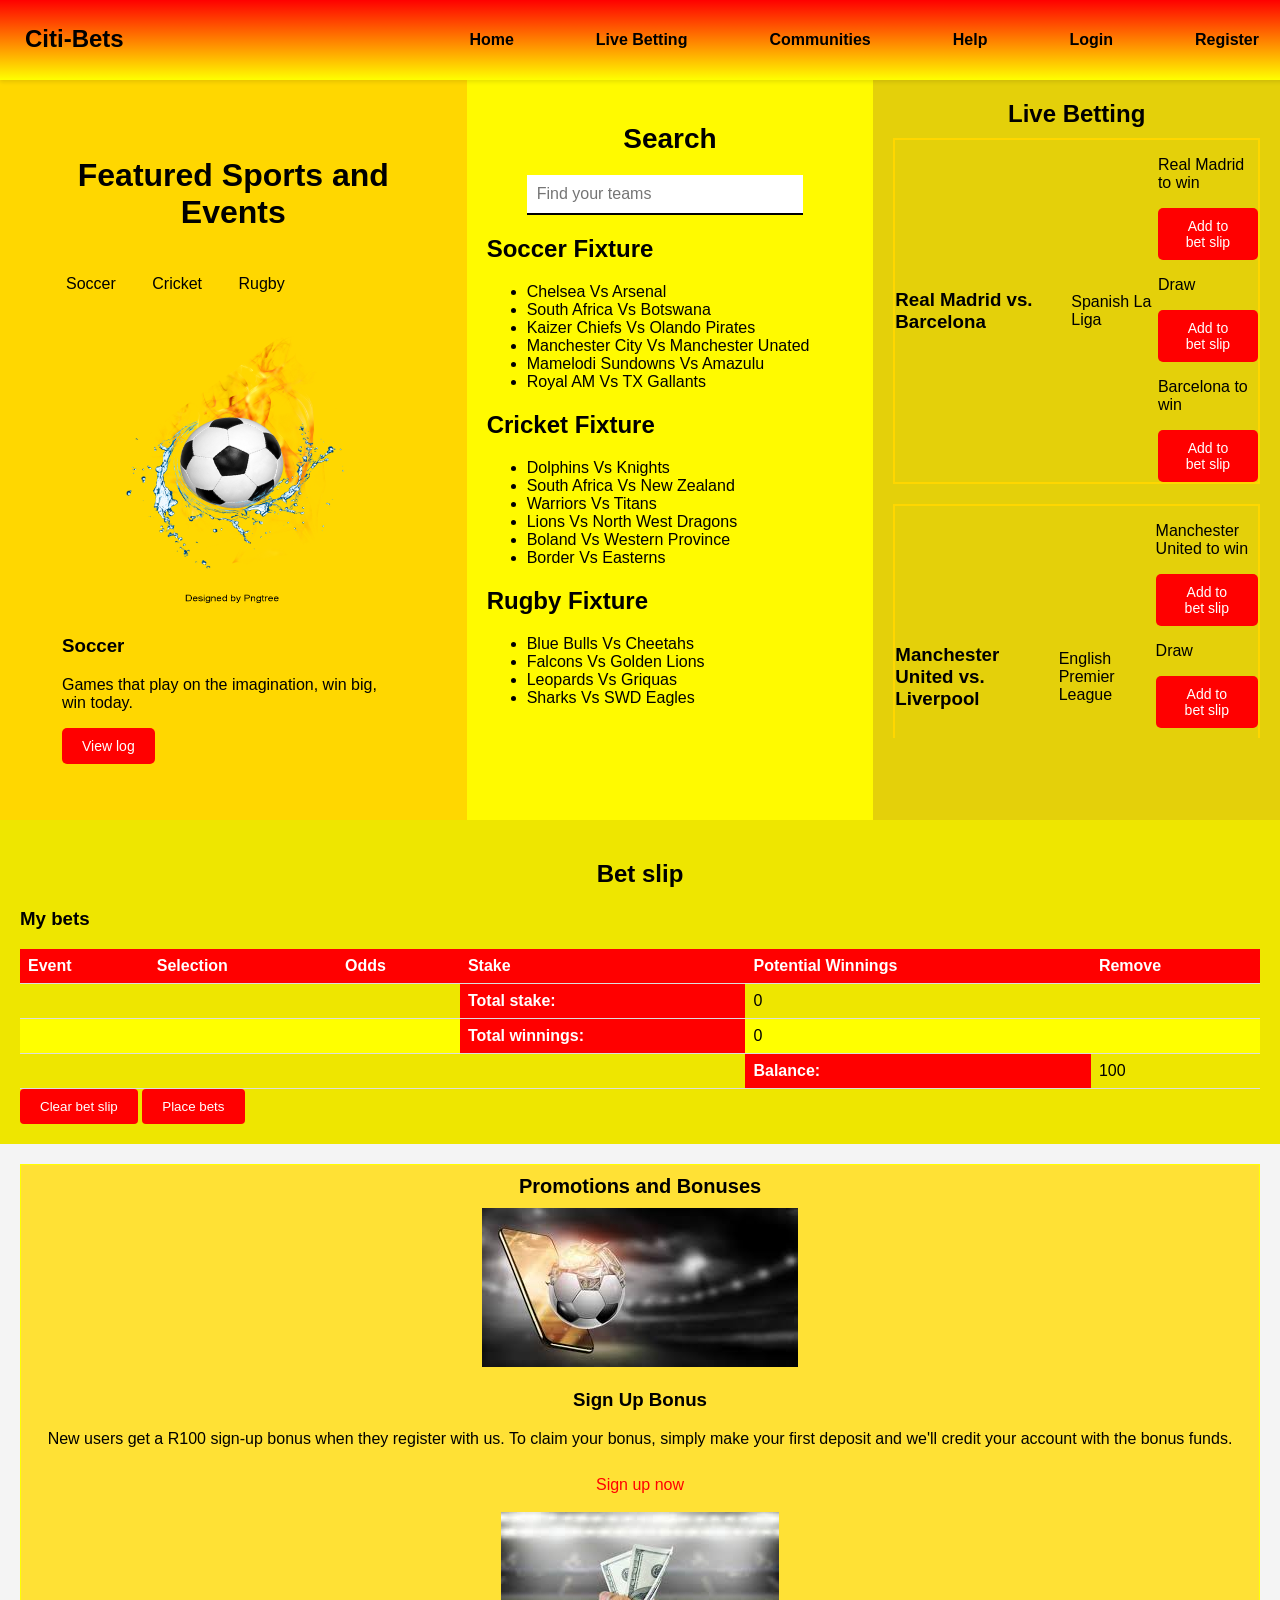
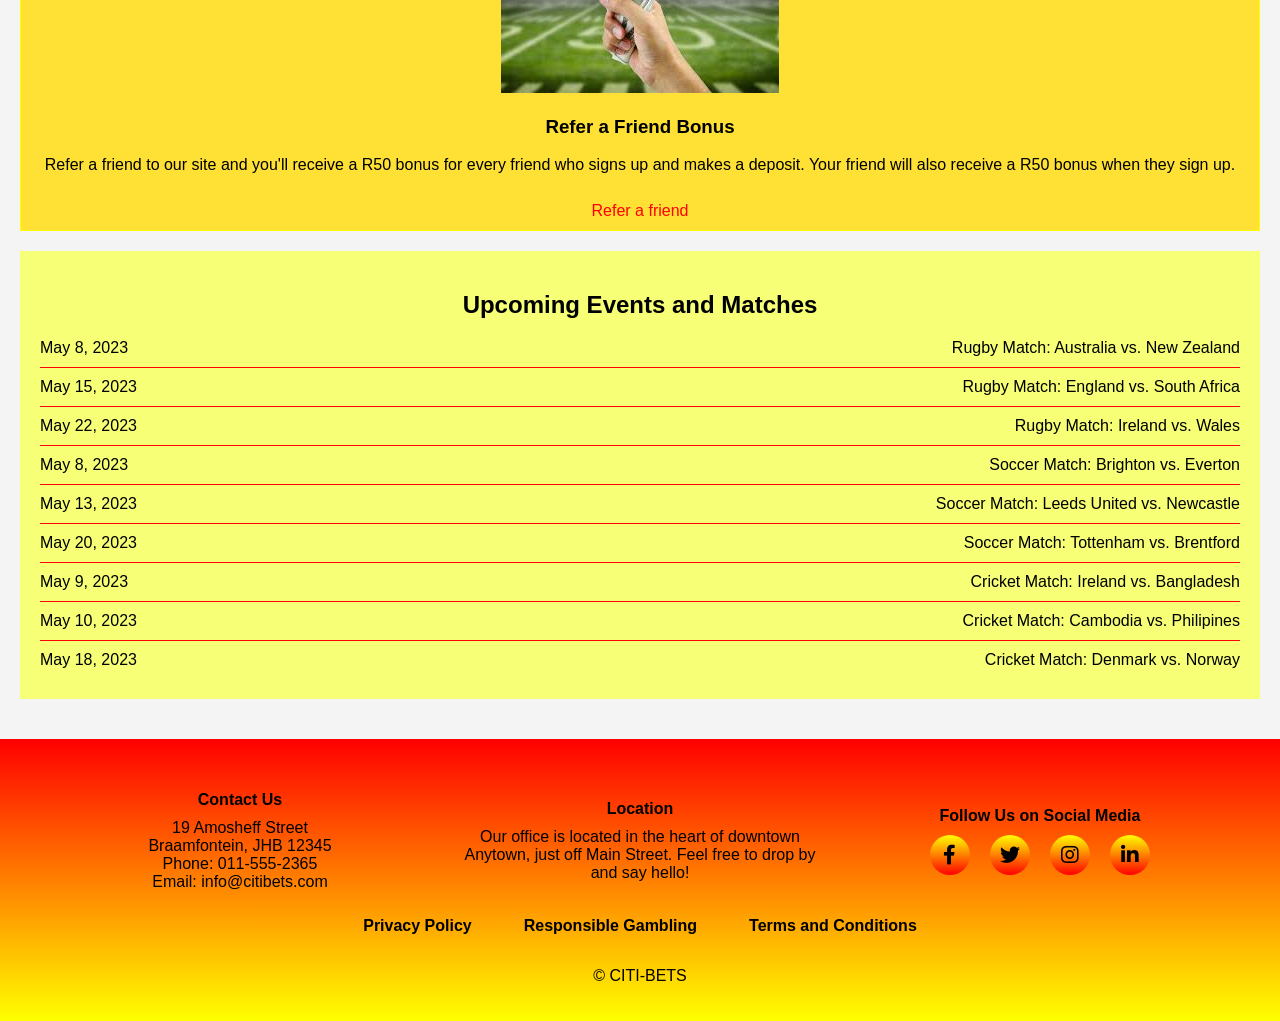
==== commit 99e17a78: "style" ====
--- a/betspage.html
+++ b/betspage.html
@@ -248,18 +248,6 @@
 				<li class="search_results">Sharks Vs SWD Eagles</li>
 			  </ul>
 		</section>
-		<!-- <section class="popular">
-			<h2>Betting Markets</h2>
-				<div class="market">
-				  <img src="./images/images (13).jpg" alt="Market 1 Image" style="width: auto; height: 100px;">
-				</div>
-				<div class="market">
-				  <img src="./images/download (5).jpg" alt="Market 2 Image" style="width: auto; height: 100px;">
-				</div>
-				<div class="market">
-				  <img src="./images/download (6).jpg" alt="Market 3 Image" style="width: auto; height: 100px;">
-				</div>		  
-		</section>		   -->
 		<section class="live">	
 			<h2>Live Betting</h2>
 		<!-- Soccer -->
@@ -459,9 +447,12 @@
 			<li><button onclick="addBet('Argentina vs. Wales', 'Draw', 1.00)">Draw (1.00)</button></li>
 		</ul>
 	</div>
-
+</div>
 		</section>		  
-		<section class="Bets">
+		
+		
+	</main>
+	<section class="Bets">
 			<h2>Bet slip</h2>
 			<div class="bet-content">
 			<div class="bet-slip">
@@ -583,34 +574,24 @@
     bets.push(bet);
   }
 
-  // Save the bets to cookies
+  // Get the current balance
+  var balance = document.getElementById("balance").textContent;
+
+  // Save the bets and balance to cookies
   document.cookie = "bets=" + JSON.stringify(bets);
+  document.cookie = "balance=" + balance;
 
   // Show alert to confirm bet placement
   alert("Your bet has been placed successfully!");
 
   // Redirect the user to their profile page
-//   window.location.href = "profile.html";
+     window.location.href = "profile.html";
 }
-// Get the balance and total stake elements
-const balanceEl = document.getElementById('balance');
-const totalStakeEl = document.getElementById('total-stake');
-
-// Update the balance as the total stake changes
-totalStakeEl.addEventListener('input', () => {
-  const balance = parseFloat(balanceEl.textContent);
-  const totalStake = parseFloat(totalStakeEl.textContent);
-  const newBalance = balance - totalStake;
-  balanceEl.textContent = newBalance.toFixed(2);
-});
-
 </script>
 
 			  </div>
 			</div>
 		</section>
-		
-	</main>
 	<aside>
 		<section class="promotions">
 			<h2>Promotions and Bonuses</h2>
@@ -668,17 +649,6 @@
 				  </li>
 				</ul>
 		</section>
-			  
-		<!-- <section class="quick-links">
-			<h2>Logs</h2>
-			<h3 style="text-align: center;" id="soccerh">Soccer</h3>
-			
-			<h3 style="text-align: center;" id="cricketh">Cricket</h3>
-			
-			<h3 style="text-align: center;" id="rugbyh">Rugby</h3>
-			
-
-		</section> -->
 	</aside>
 
 
--- a/css/style1.css
+++ b/css/style1.css
@@ -218,11 +218,11 @@
   display: none;
   padding: 6px 12px;
   border-top: none;
-  width: 240px;
+  width: auto;
 }
 .tabcontent img {
-  height: 200px;
-  width: 240px;
+  height: 300px;
+  width: 340px;
 }
 
 /* Style the soccer modal */
@@ -396,7 +396,7 @@
     border-bottom: 2px solid black;
     padding: 10px;
     margin-right: 10px;
-    /* width: 70%; */
+    width: 70%;
     font-size: 16px;
     color: black;
   }
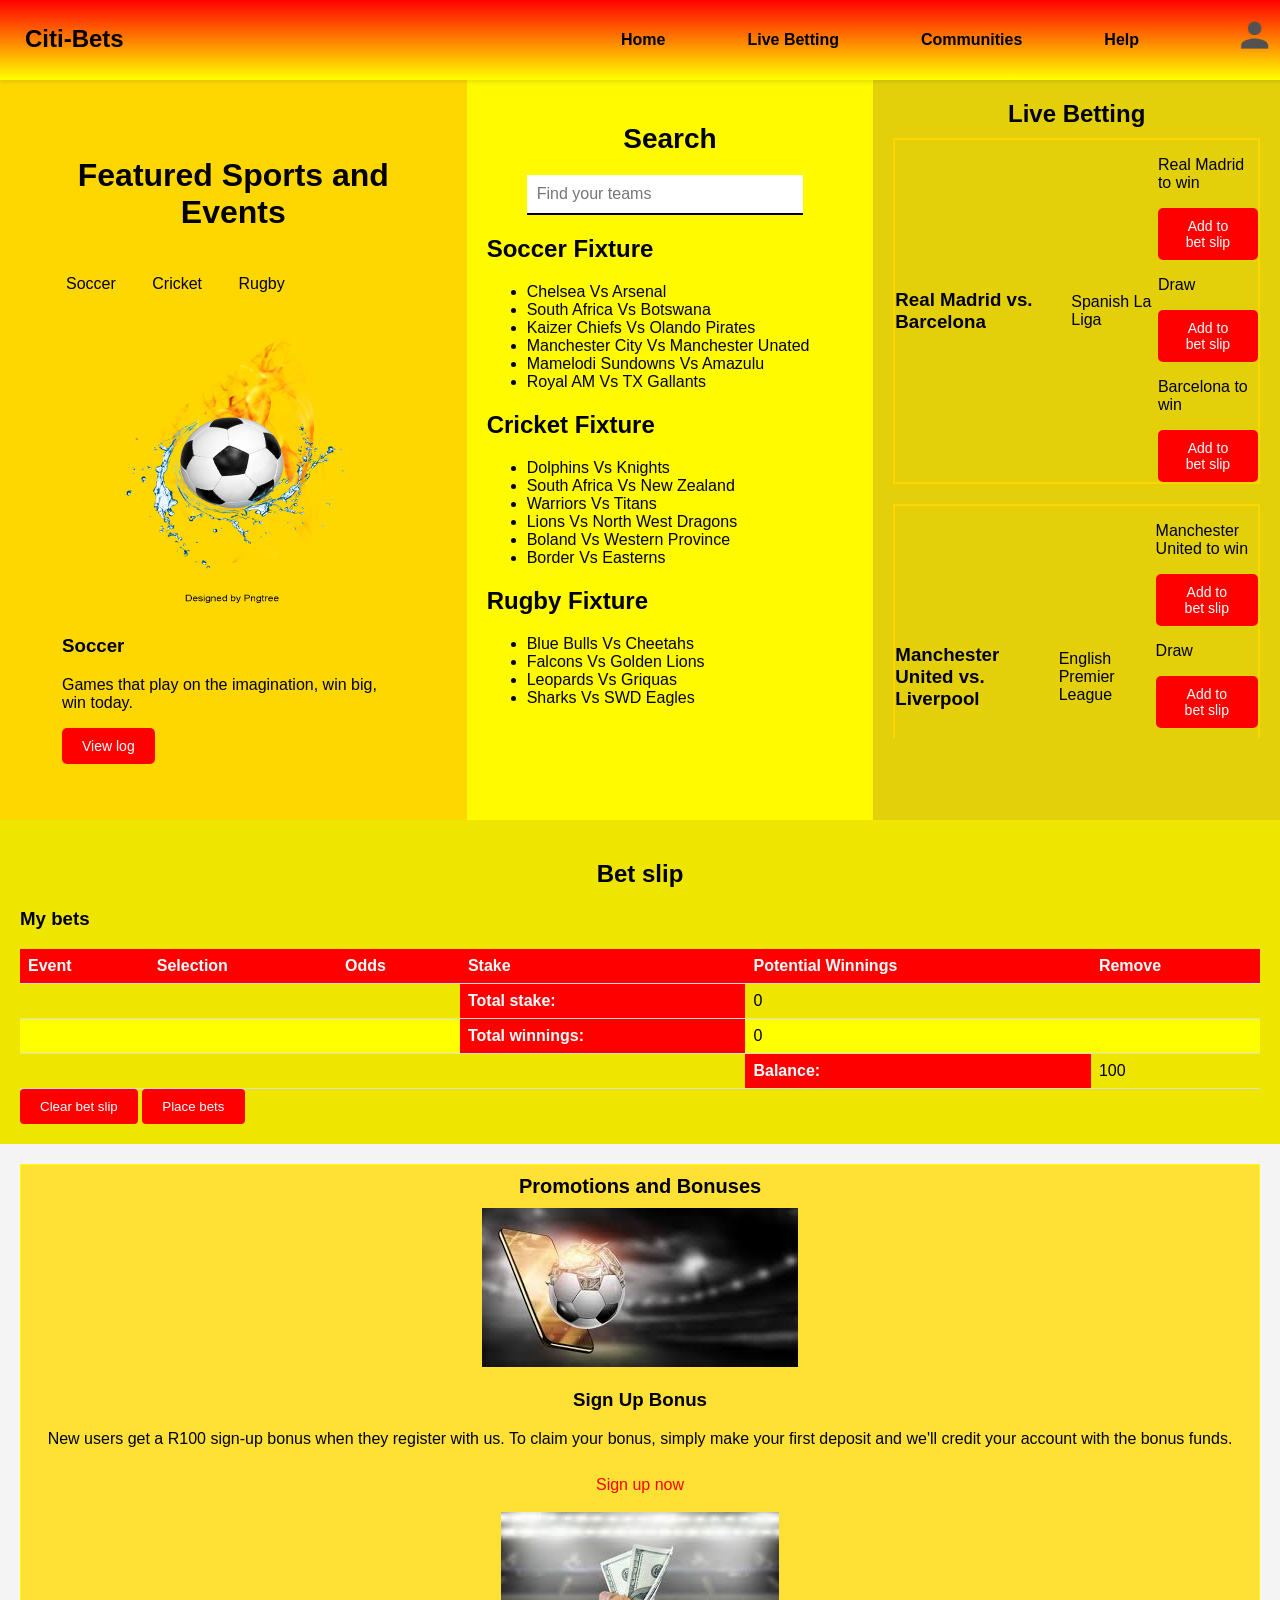
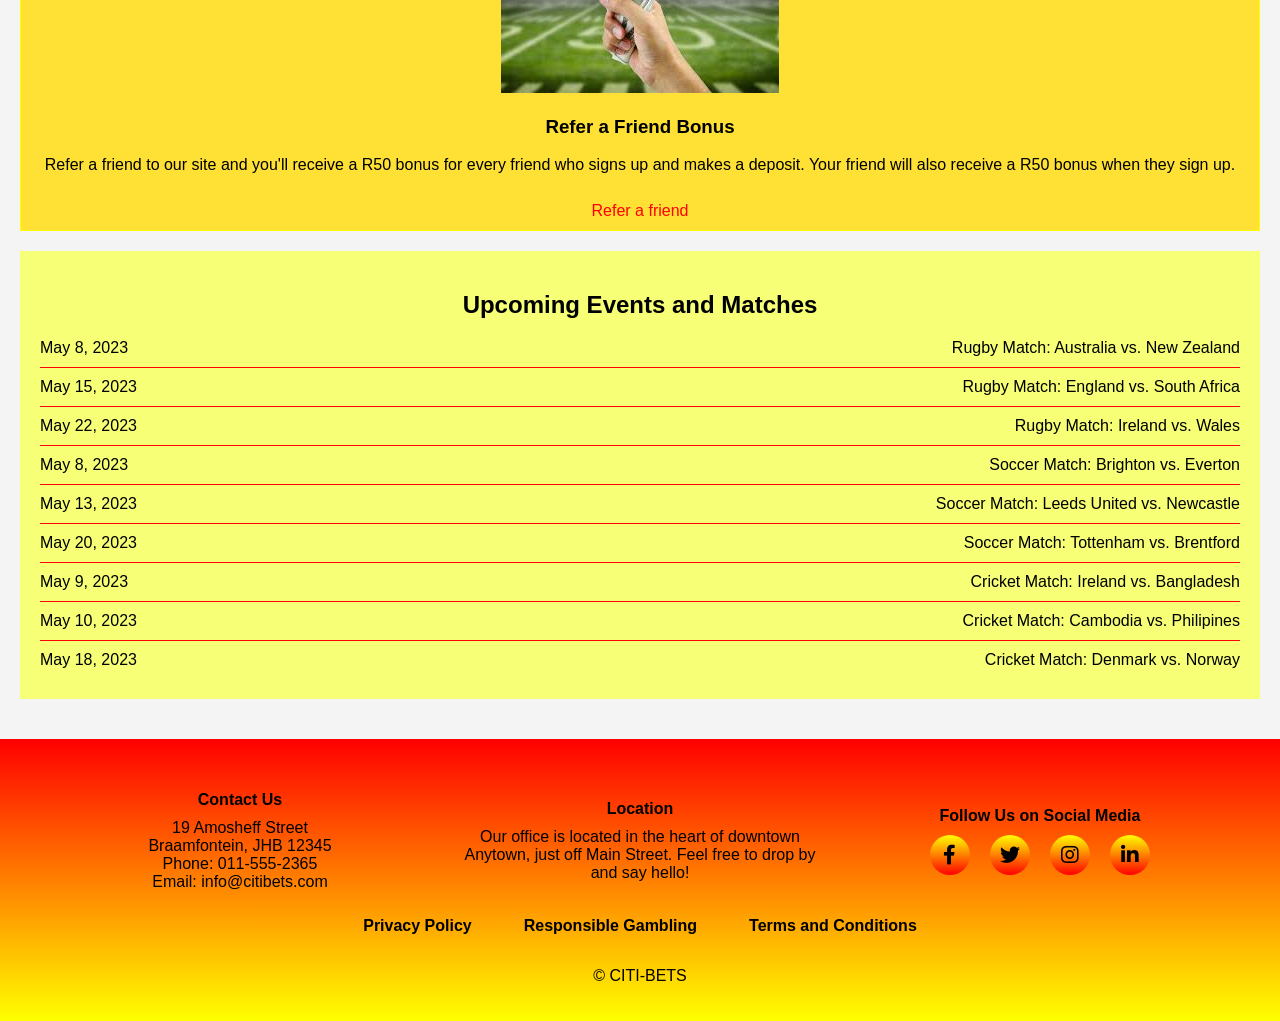
==== commit caa86ae4: "site" ====
--- a/betspage.html
+++ b/betspage.html
@@ -1,7 +1,7 @@
 <!DOCTYPE html>
 <html>
 <head>
-	<title>My Sports Betting Website</title>
+	<title>Citi-Bets</title>
 <!-- Favicon -->
 <link href="img/favicon.ico" rel="icon">
 
@@ -57,20 +57,22 @@
 
 // Search team codes
 function searchResults(){
-		let input = document.getElementById('search_bar').value;
-		input = input.toLowerCase();
-		let searchList = document.getElementsByClassName('search_results');
-		 for(let indexValue =0; indexValue <searchList.length; indexValue++){
-			 if(!searchList[indexValue].innerText.toLowerCase().includes(input)){
-				searchList[indexValue].style.display="none";
-				}
-				else {
-					searchList[indexValue].display="list-item";			
-				}
-		 }
-
-		
-	}
+  let input = document.getElementById('search_bar').value;
+  input = input.toLowerCase();
+  let searchList = document.getElementsByClassName('search_results');
+  for(let indexValue =0; indexValue <searchList.length; indexValue++){
+    if(!searchList[indexValue].innerText.toLowerCase().includes(input)){
+      searchList[indexValue].style.display="none";
+    } else {
+      searchList[indexValue].style.display="list-item";     
+    }
+  }
+  if (input === "") {
+    for(let indexValue =0; indexValue <searchList.length; indexValue++){
+      searchList[indexValue].style.display="list-item";
+    }
+  }
+}
 // end here
 
 </script>
@@ -92,9 +94,42 @@
 			  </li>
 			  <li><a href="#">Communities</a></li>
 			  <li><a href="Help.html">Help</a></li>
-			  <li><a href="Login.html">Login</a></li>
-			  <li><a href="Register.html">Register</a></li>
-			</ul>
+			
+			  <li><img src="images/profile.png" class="profile-pic" onclick="toggleMenu()"></li>
+            </ul>
+            <div class="sub-menu-wrap" id="subMenu">
+                <div class="sub-menu">
+                    <div class="user-info">
+                        <img src="images/profile.png">
+                        <h3>profile</h3>
+                    </div>
+                    <hr>
+
+                    <a href="profile.html" class="sub-menu-link">
+                       <img src="images/profile.png">
+                       <p>Edit Profile</p>
+                       <span></span> 
+                    </a>
+
+                    <a href="setting.html" class="sub-menu-link">
+                        <img src="images/setting.png">
+                        <p>Settings & Privacy</p>
+                        <span></span> 
+                    </a>
+
+					<a href="Login.html" class="sub-menu-link">
+                        <img src="images/setting.png">
+                        <p>Register</p>
+                        <span></span> 
+                    </a>
+
+                    <a href="betspage.html" class="sub-menu-link">
+                        <img src="images/logout.png">
+                        <p>Logout</p>
+                        <span></span> 
+                    </a>
+                </div>
+            </div>
 		  </nav>
 		  <div class="hamburger">&#9776;</div>
 		</div>
@@ -218,7 +253,7 @@
 				<input type="text" placeholder="Find your teams" id="search_bar" onkeypress="searchResults()">
 				<!-- <button type="submit"><i class="fa fa-search"></i></button> -->
 			  </form>
-			  <h1 class="search_by_header">Soccer Fixture</h1>
+			  <h1 class="search_results">Soccer Fixture</h1>
 			  <ul class=""> 
 				<!-- <h1>Soccer Fixture</h1> -->
 				<li class="search_results">Chelsea Vs Arsenal</li>
@@ -229,9 +264,9 @@
 				<li class="search_results">Royal AM Vs TX Gallants</li>
 			  </ul>
 			
-			   <h1>Cricket Fixture</h1>
+			   <h1 class="search_results">Cricket Fixture</h1>
 			 
-			  <ul class="search_by_header">
+			  <ul>
 				<li class="search_results">Dolphins Vs Knights</li>
 				<li class="search_results">South Africa Vs New Zealand</li>
 				<li class="search_results">Warriors Vs Titans</li>
@@ -240,7 +275,7 @@
 				<li class="search_results">Border Vs Easterns</li>
 			  </ul>
 
-			   <h1>Rugby Fixture</h1>
+			   <h1 class="search_results">Rugby Fixture</h1>
 			  <ul class="list">
 				<li class="search_results">Blue Bulls Vs Cheetahs</li>
 				<li class="search_results">Falcons Vs Golden Lions</li>
@@ -650,9 +685,8 @@
 				</ul>
 		</section>
 	</aside>
-
-
-	    <!-- Footer Start -->
+	
+	<!-- Footer Start -->
 		<footer>
 			<div class="footer-container">
 			  <div class="footer-section contact">
@@ -676,16 +710,14 @@
 			<nav class="btmnav">
 			  <ul>
 				<li><a href="#">Privacy Policy</a></li>
-				<li><a href="#">Responsible Gambling</a></li>
-				<li><a href="#">Terms and Conditions</a></li>
+				<li><a href="Responsible.html">Responsible Gambling</a></li>
+				<li><a href="T&Cs.html">Terms and Conditions</a></li>
 			  </ul>
 			</nav>
 			<p>&copy; CITI-BETS</p>
 		  </footer>
 		  
 		<!-- Footer End -->
-
-
 
 <script>
 	// sports betting
@@ -812,9 +844,9 @@
 // end of sports betting
 </script>
 		<script src="https://ajax.googleapis.com/ajax/libs/jquery/3.6.4/jquery.min.js"></script>
-		<script src="./Js/Script.js"></script>
 		<script src="./Js/soccer.js"></script>
 		<script src="./Js/cricket.js"></script>
 		<script src="./Js/rugby.js"></script>
+		<script src="./Js/profile.js"></script>
 </body>
 </html>
--- a/css/style1.css
+++ b/css/style1.css
@@ -146,7 +146,7 @@
 	display: flex;
 	flex-wrap: wrap;
 	justify-content: space-between;
-    margin-top: 80px;
+  margin-top: 80px;
 }
 
 section {
@@ -154,7 +154,89 @@
     padding: 20px;
     box-sizing: border-box;
 }
-
+  /******************PROFILE NAVBAR*********************/
+.profile-pic {
+    width: 40px;
+    border-radius: 50%;
+    cursor: pointer;
+    margin-left: 30px;
+}
+.sub-menu-wrap{
+    position: absolute;
+    top: 100%;
+    right: 50px;
+    width: 320px;
+    max-height: 0px; /*Hidding the profile menu*/
+    overflow: hidden;
+    transition: max-height 0.5s;
+}
+
+.sub-menu-wrap.open-menu{
+    max-height: 600px;
+    max-height: 600px;
+    border: 2px solid red; 
+    border-radius: 5px; 
+    margin-left: 20px;
+}
+
+.sub-menu{
+    background: linear-gradient(to bottom, yellow, red);
+
+}
+.user-info{
+    display: flex;
+    align-items: center ;
+
+}
+.user-info h3 {
+    font-weight: 500;
+    font-size: medium;
+}
+.user-info img{
+    width: 60px;
+    border-radius: 50%;
+    padding: 8px;
+    margin-right: 15px;
+}
+.sub-menu hr{
+    border: 0;
+    height: 2px;
+    width: 100%;
+    background: red;
+    margin: 15px 0 10px;
+}
+.sub-menu-link{
+    display: flex;
+    align-items: center;
+    text-decoration: none;
+    color: black;
+    margin: 12px 0;
+}
+.sub-menu-link p{
+    width: 100%;
+}
+
+.sub-menu-link img{
+    width: 40px;
+    background: #e5e5e5;
+    border-radius: 50%;
+    padding: 8px;
+    margin: 15px;
+}
+
+.sub-menu-link span{
+    font-size: 22px;
+    transition: transform 0.5s;
+}
+
+.sub-menu-link:hover span{
+    transform: translate(5px);
+}
+.sub-menu-link:hover p{
+    font-weight: 600;
+}
+
+/*********END OF PROFILE NAVBAR **************/
 /* Featured sports sections */
 .featured {
     background-color: #eee;
@@ -753,7 +835,103 @@
   font-size: 14px;
 }
 /* end of upcoming */
-
+/* Gambling section */
+.Gambling {
+  background-color: #FFE135;
+  border: 1px solid #ff0;
+  padding: 10px;
+  margin-top: 20px;
+  margin-bottom: 20px;
+  text-align: center;
+}
+
+.Gambling h2 {
+  font-size: 20px;
+  font-weight: bold;
+  margin-top: 0;
+  margin-bottom: 10px;
+  color: black;
+}
+
+.Gambling p {
+  margin-bottom: 10px;
+  color: black;
+}
+
+.Gambling a {
+  color: #f00;
+  text-decoration: none;
+}
+
+.Gambling a:hover {
+  text-decoration: underline;
+}
+/* End of Gambling section */
+
+/* Terms and condition */
+.about_content {
+  background-color: #FFE135;
+  border: 1px solid #ff0;
+  padding: 10px;
+  margin-top: 10px;
+  margin-bottom: 20px;
+  text-align: left;
+}
+
+.about_content h2 {
+  font-size: 20px;
+  text-align: center;
+  font-weight: bold;
+  margin-top: 0;
+  margin-bottom: 10px;
+  color: black;
+}
+
+.about_content p {
+  margin-bottom: 10px;
+  color: black;
+}
+
+.about_content a {
+  color: #f00;
+  text-decoration: none;
+}
+
+.about_content a:hover {
+  text-decoration: underline;
+}
+/* end of the terms and conditions */
+
+/* Profiles */
+.profile-container {
+  background-color: white;
+  padding: 10px;
+  margin-bottom: 20px;
+  text-align: left;
+}
+
+.profile-container h2 {
+  font-size: 20px;
+  font-weight: bold;
+  margin-top: 0;
+  margin-bottom: 10px;
+  color: black;
+}
+
+.profile-container p {
+  margin-bottom: 10px;
+  color: black;
+}
+
+.profile-container a {
+  color: #f00;
+  text-decoration: none;
+}
+
+.profile-container a:hover {
+  text-decoration: underline;
+}
+/* end of profiles */
 /* footer */
 footer {
     display: flex;
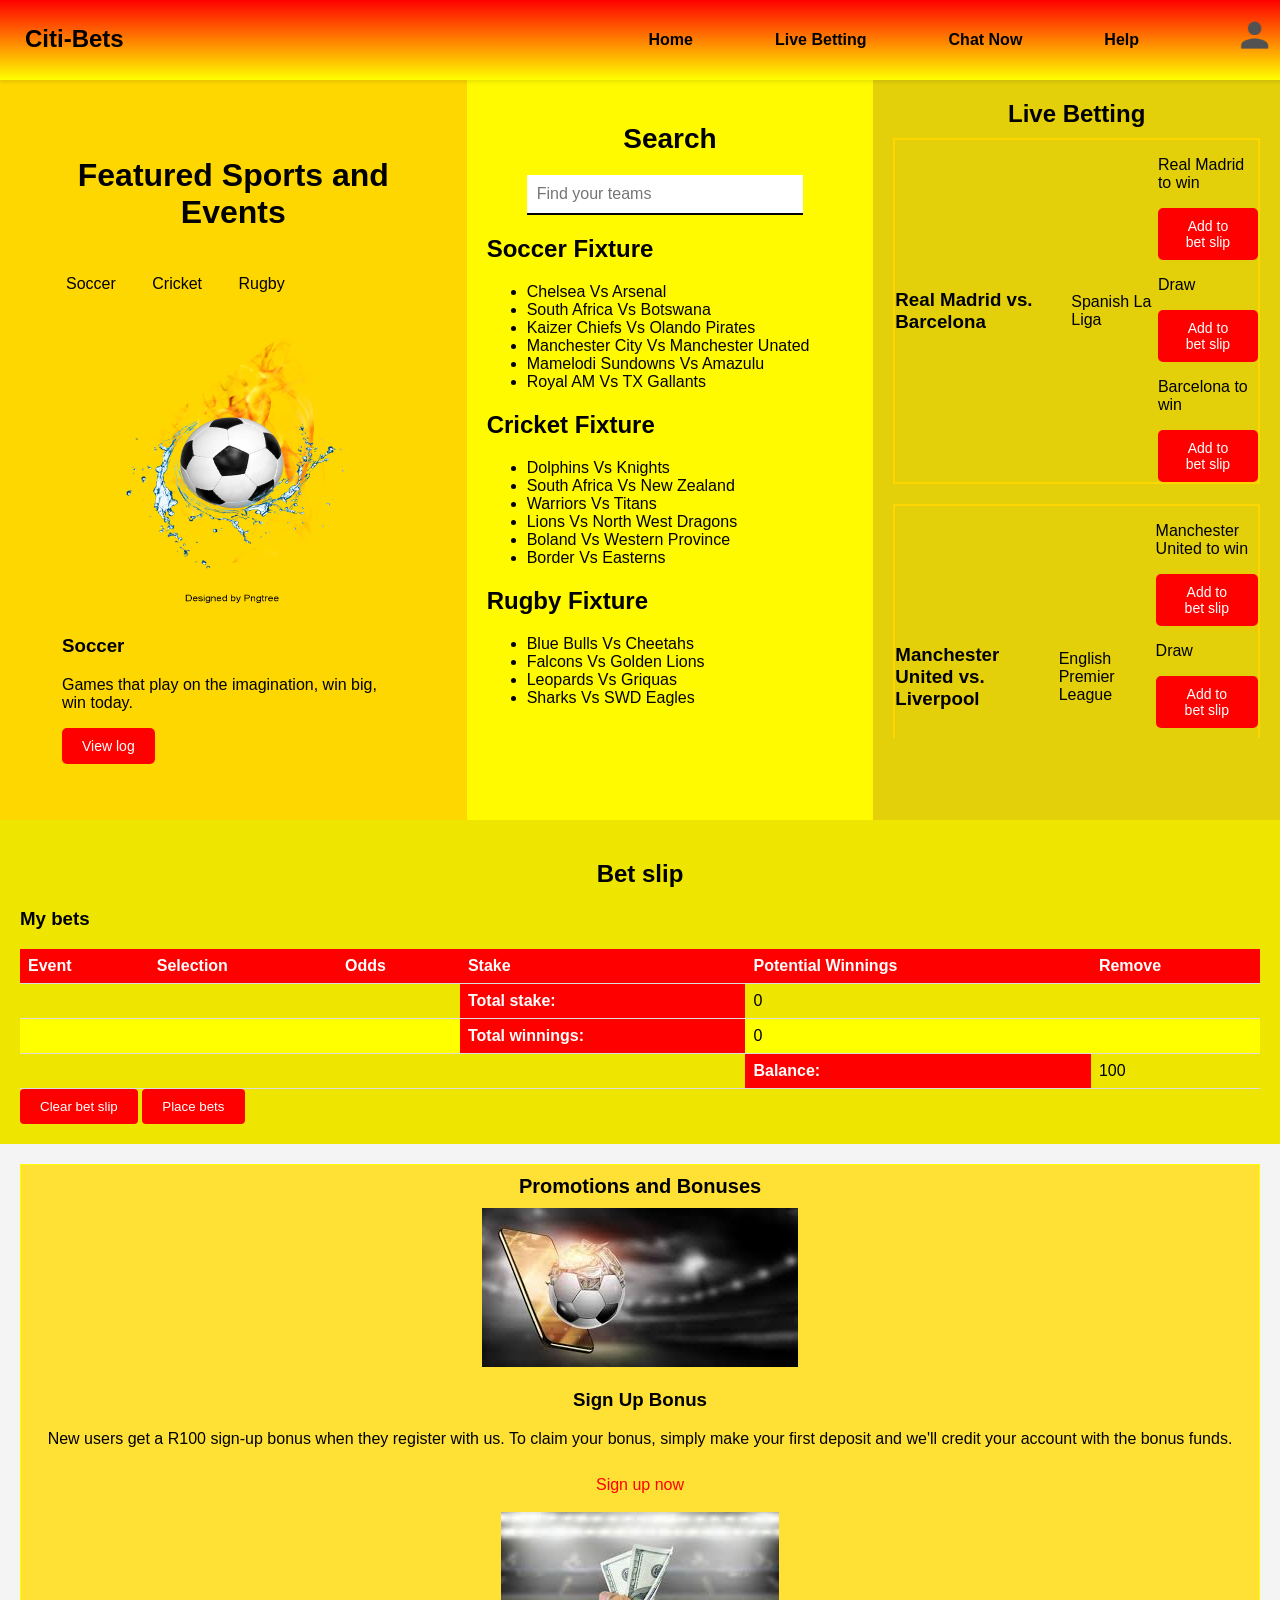
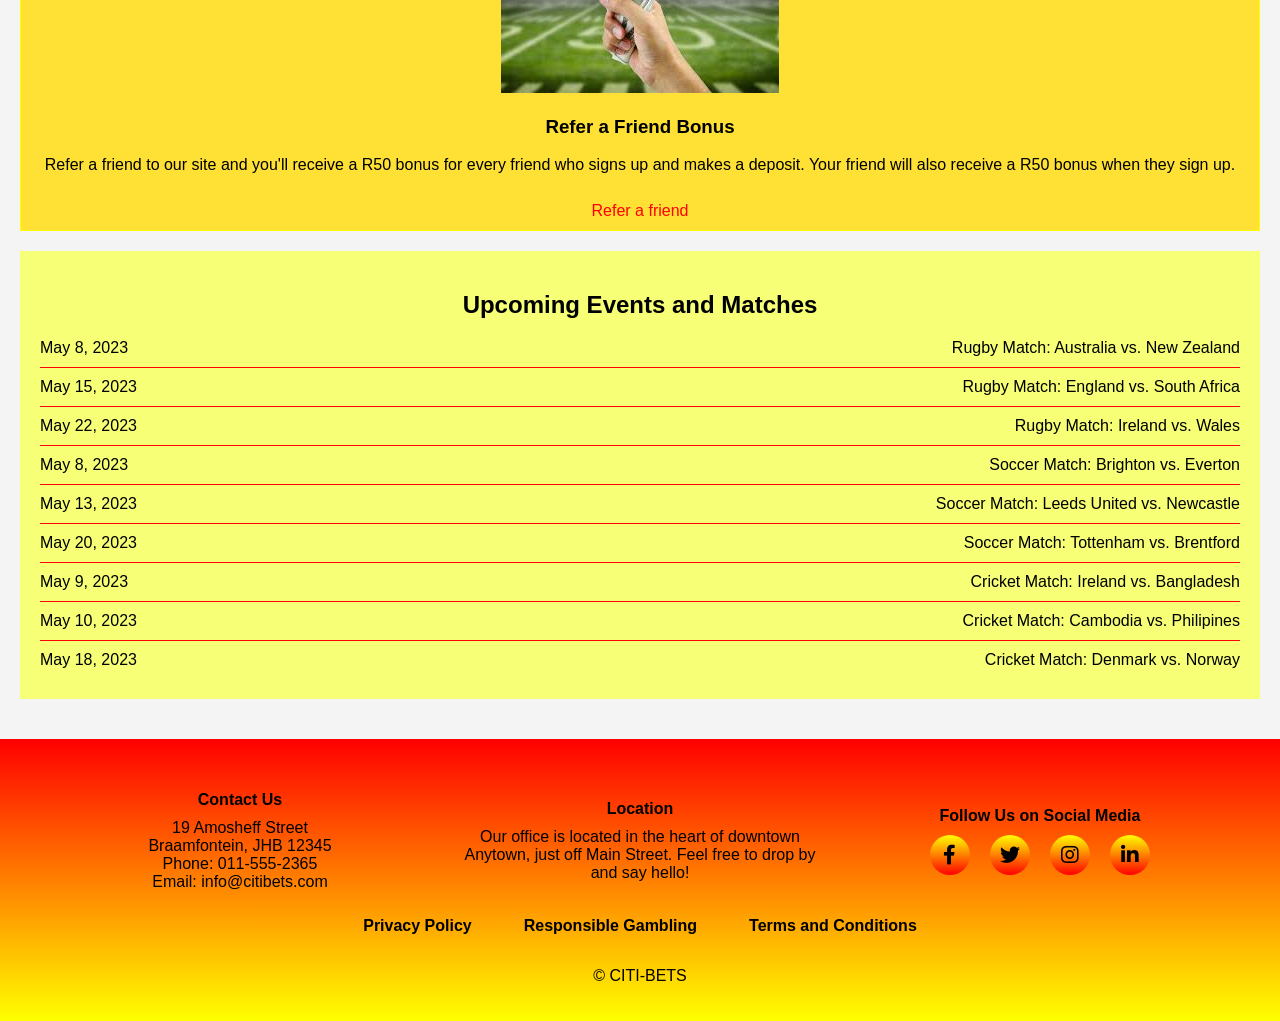
==== commit 5f88bdac: "add on" ====
--- a/betspage.html
+++ b/betspage.html
@@ -92,7 +92,7 @@
 				  <a href="#" onclick="showSport('rugby-content')">Rugby</a>
 				</div>
 			  </li>
-			  <li><a href="#">Communities</a></li>
+			  <li><a href="chatbot.html">Chat Now</a></li>
 			  <li><a href="Help.html">Help</a></li>
 			
 			  <li><img src="images/profile.png" class="profile-pic" onclick="toggleMenu()"></li>
@@ -117,7 +117,7 @@
                         <span></span> 
                     </a>
 
-					<a href="Login.html" class="sub-menu-link">
+					<a href="Register.html" class="sub-menu-link">
                         <img src="images/setting.png">
                         <p>Register</p>
                         <span></span> 
@@ -617,10 +617,10 @@
   document.cookie = "balance=" + balance;
 
   // Show alert to confirm bet placement
-  alert("Your bet has been placed successfully!");
+  //alert("Your bet has been placed successfully!");
 
   // Redirect the user to their profile page
-     window.location.href = "profile.html";
+   window.location.href = "Login.html";
 }
 </script>
 
--- a/css/style1.css
+++ b/css/style1.css
@@ -907,6 +907,7 @@
   background-color: white;
   padding: 10px;
   margin-bottom: 20px;
+  margin-top: 20px;
   text-align: left;
 }
 
@@ -932,6 +933,66 @@
   text-decoration: underline;
 }
 /* end of profiles */
+/* bet history */
+.bet-hist {
+  background: linear-gradient(to bottom,red,yellow);
+  padding: 10px;
+  margin-bottom: 20px;
+  margin-top: 20px;
+  text-align: left;
+}
+
+.bet-hist h2 {
+  font-size: 20px;
+  font-weight: bold;
+  margin-top: 0;
+  margin-bottom: 10px;
+  color: black;
+}
+
+.bet-hist p {
+  margin-bottom: 10px;
+  color: black;
+}
+
+.bet-hist a {
+  color: #f00;
+  text-decoration: none;
+}
+
+.bet-hist a:hover {
+  text-decoration: underline;
+}
+/* Table styles */
+#bet-hist-table {
+  border-collapse: collapse;
+  width: 100%;
+}
+
+#bet-hist-table th,
+#bet-hist-table td {
+  text-align: left;
+  padding: 8px;
+  border-bottom: 1px solid #ddd;
+}
+
+#bet-hist-table th {
+  background-color: red;
+  color: white;
+}
+
+#bet-hist-table tr:nth-child(even) {
+  background-color: yellow;
+}
+
+#bet-hist-table tr:hover {
+  background-color: goldenrod;
+}
+.table-container-prof {
+  max-height: 500px; /* set the maximum height for the container */
+  overflow-y: auto; /* add vertical scrollbar if the content exceeds the maximum height */
+}
+/* end of bet history */
 /* footer */
 footer {
     display: flex;
